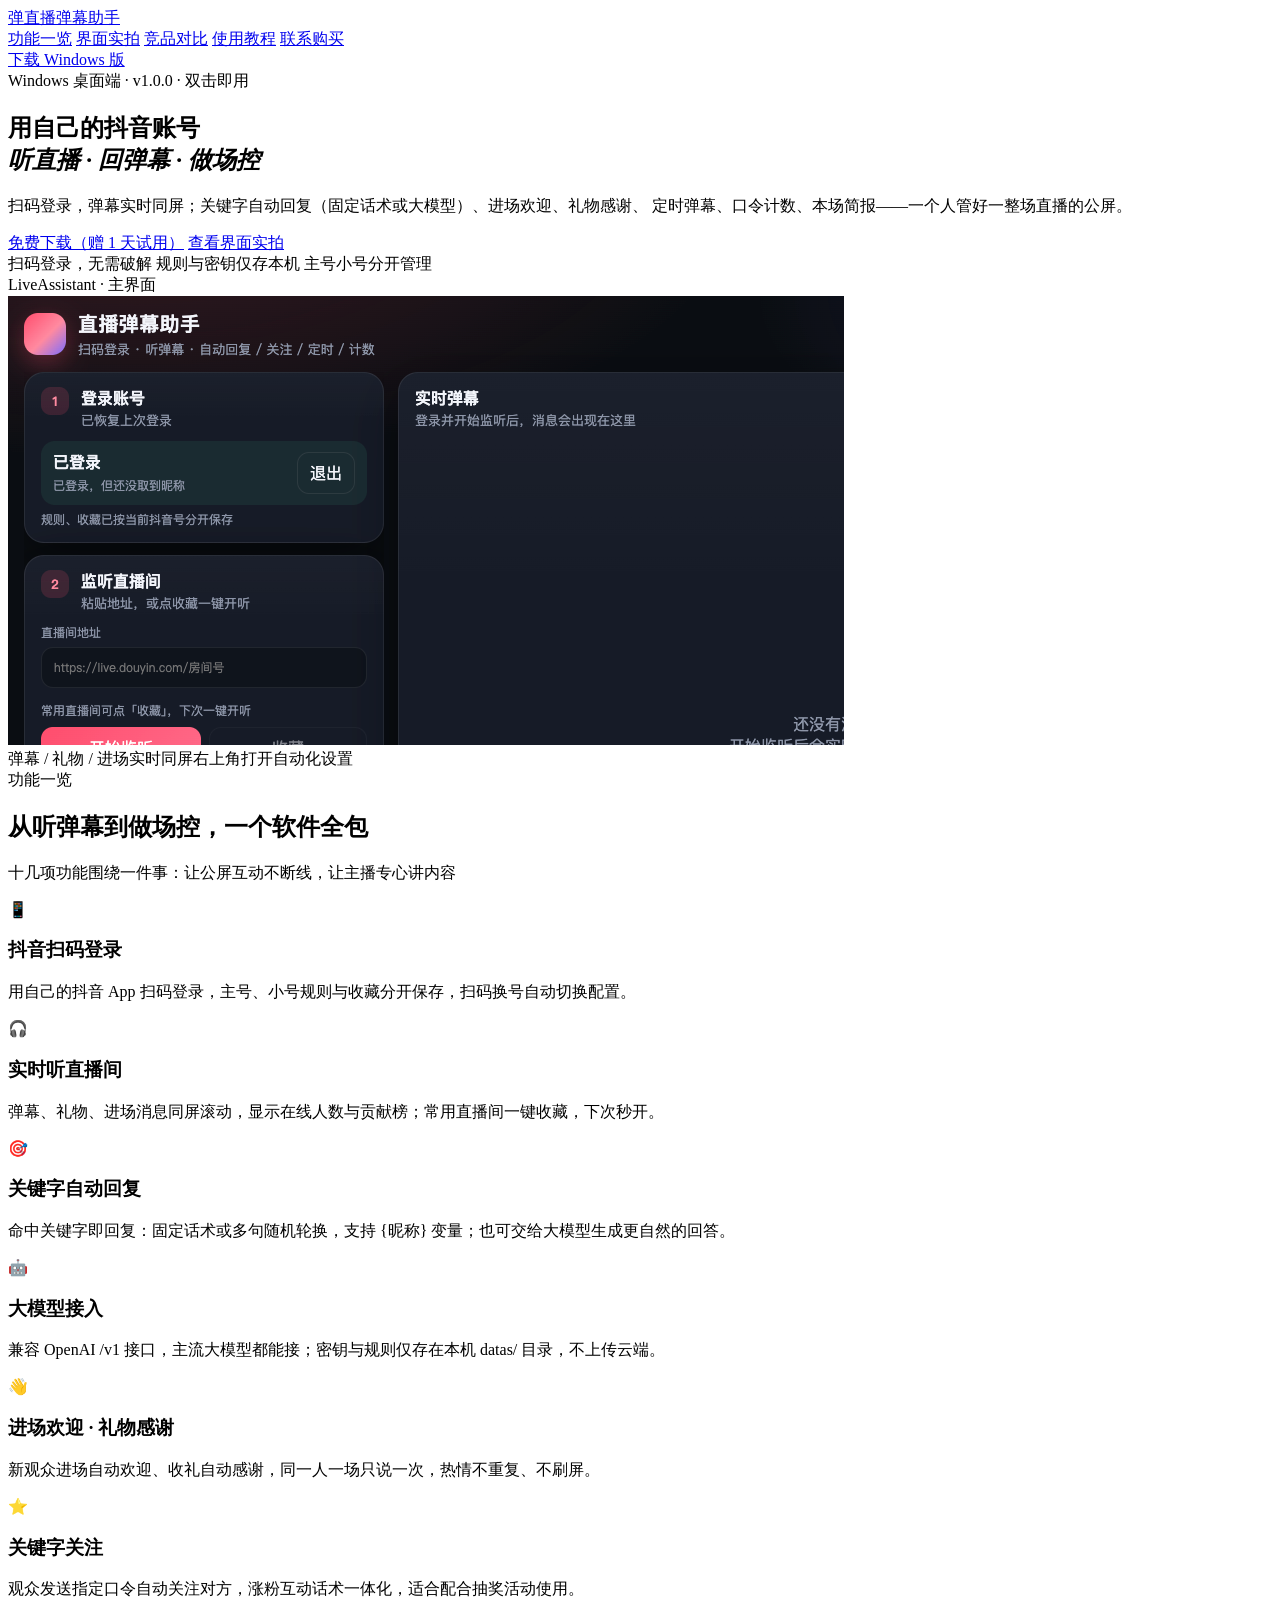
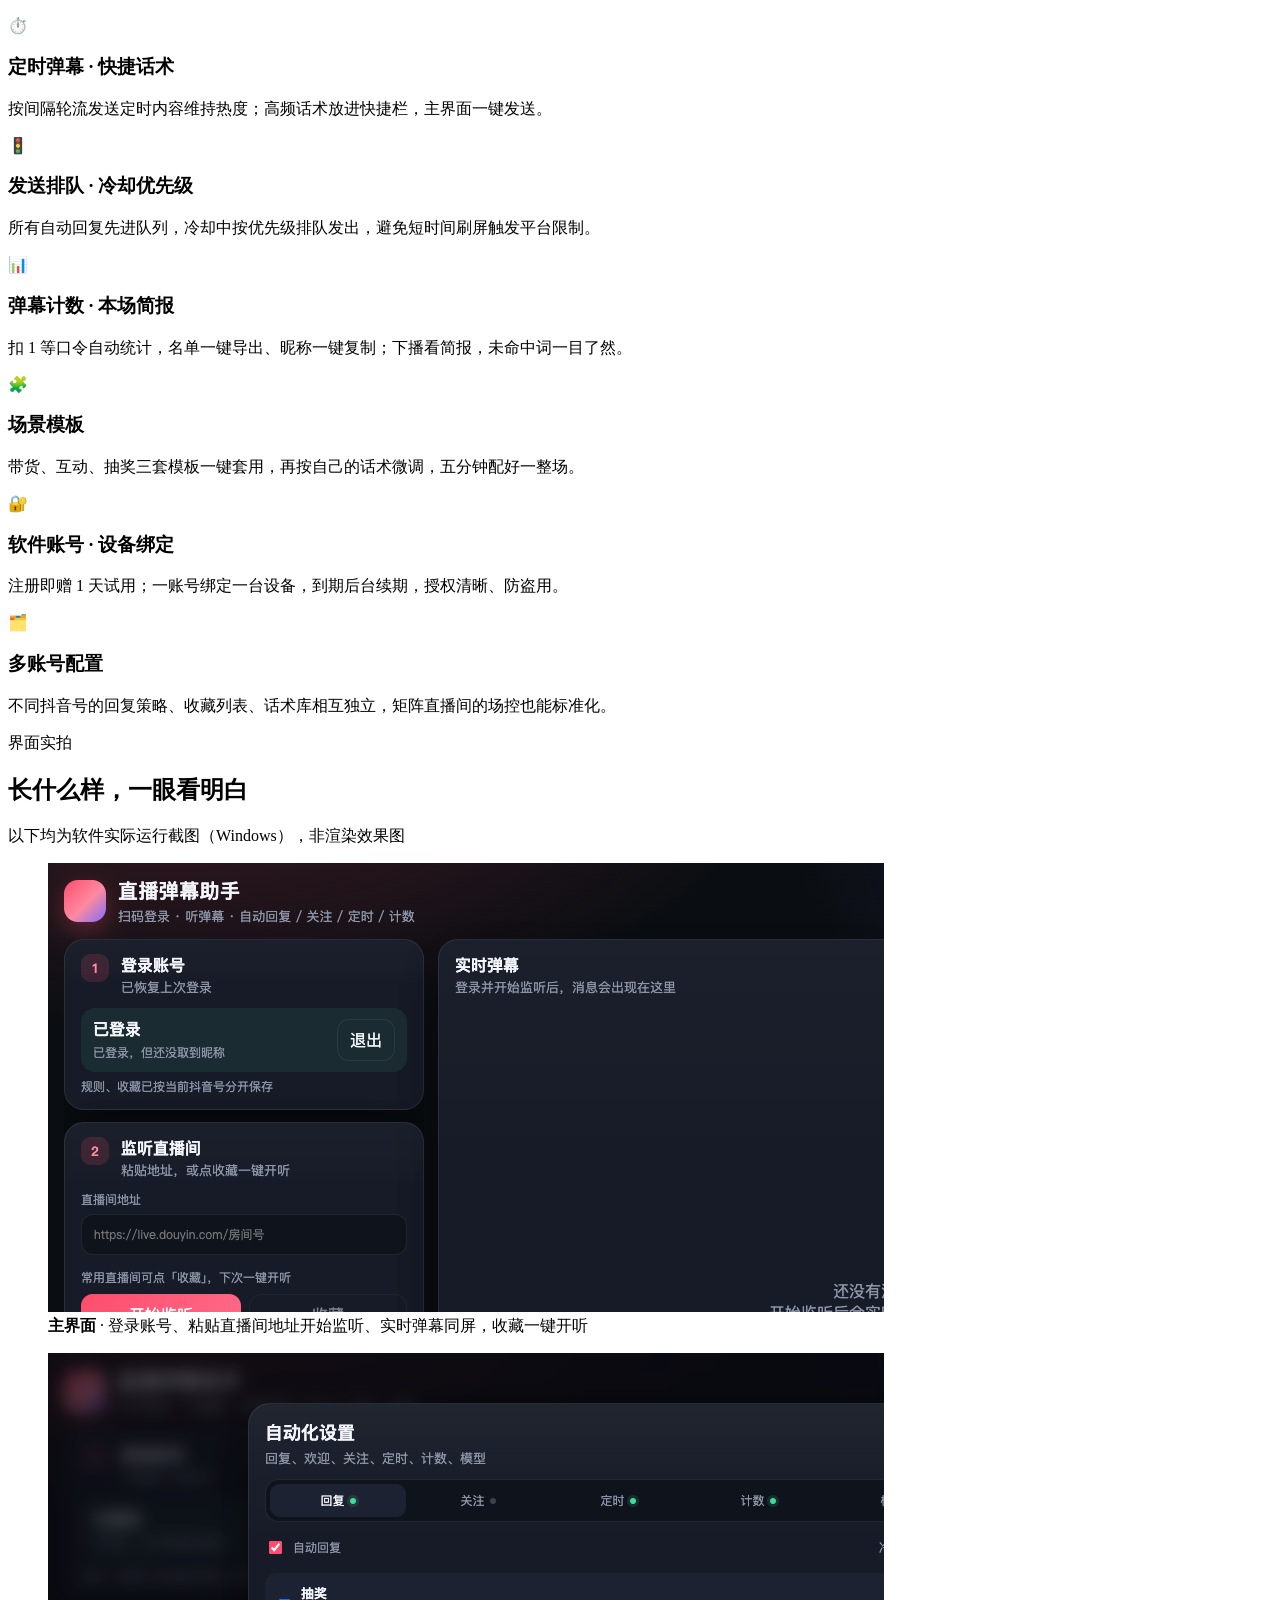
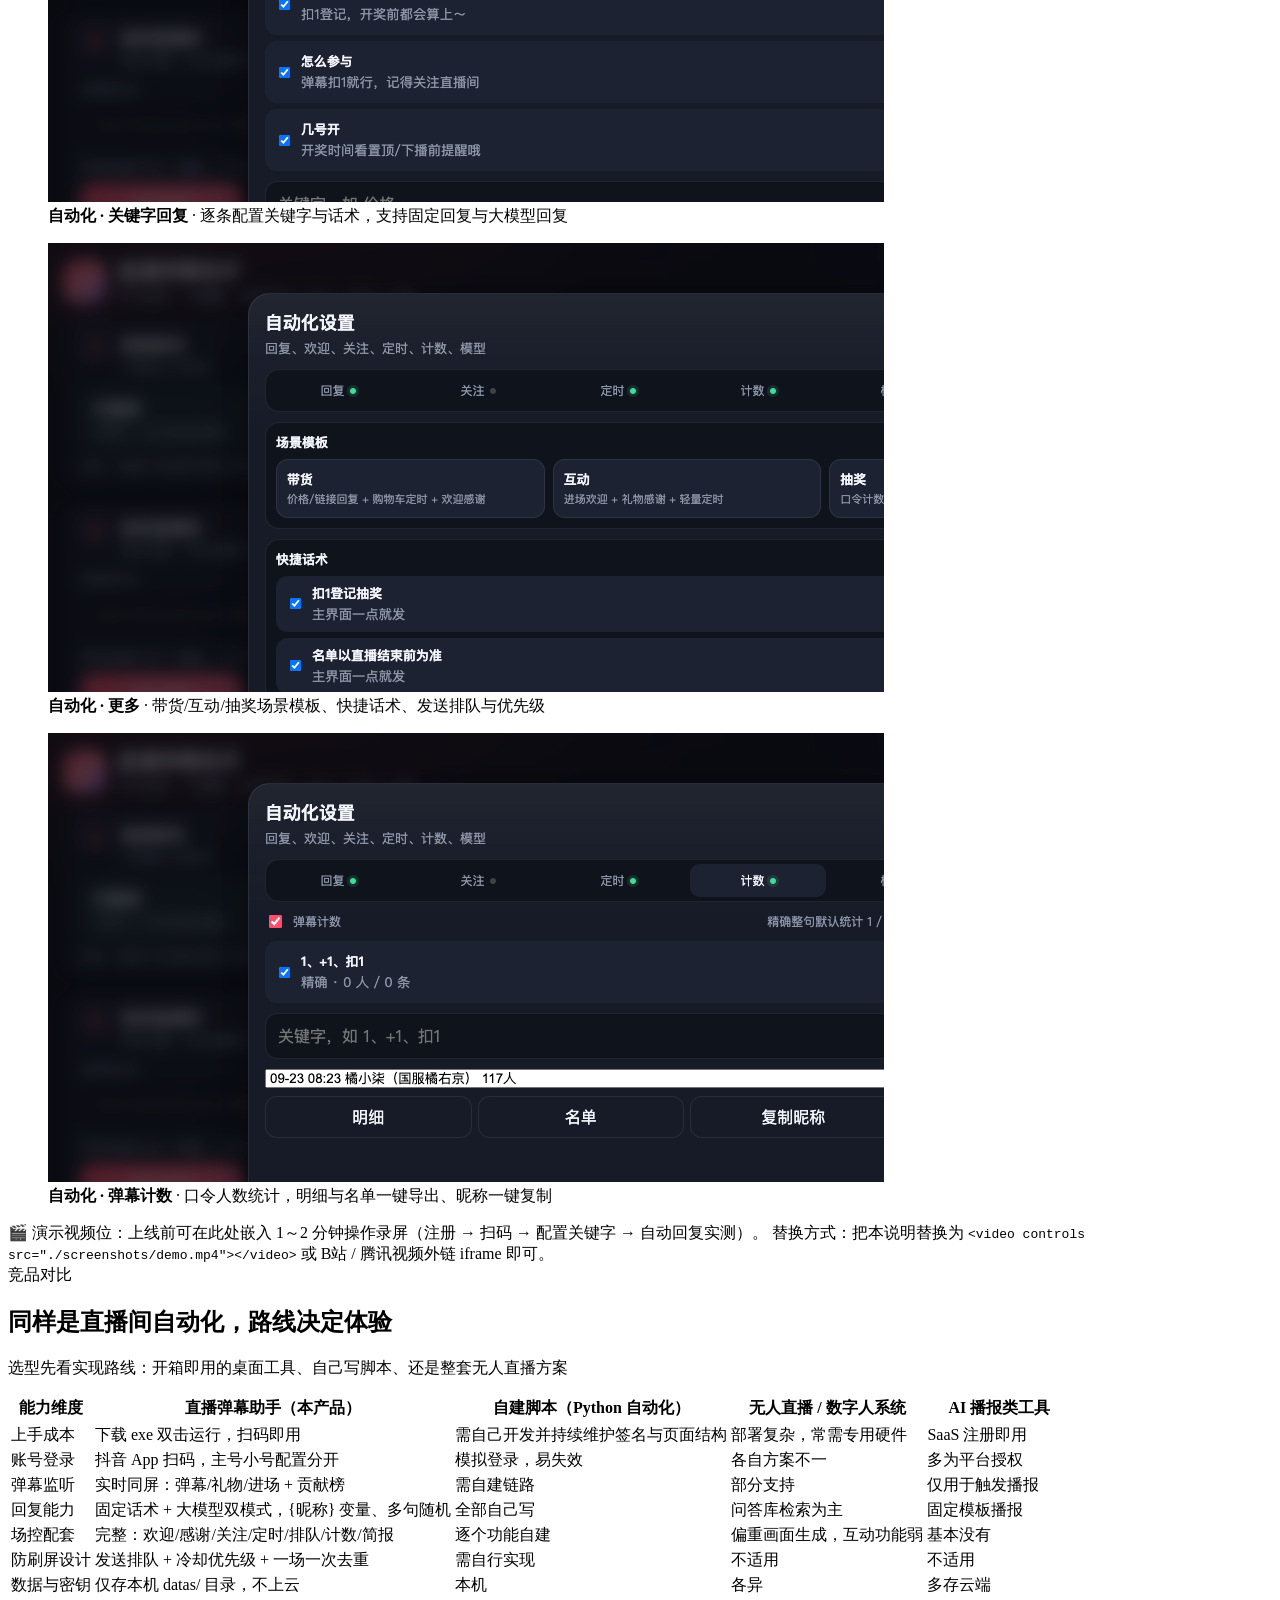
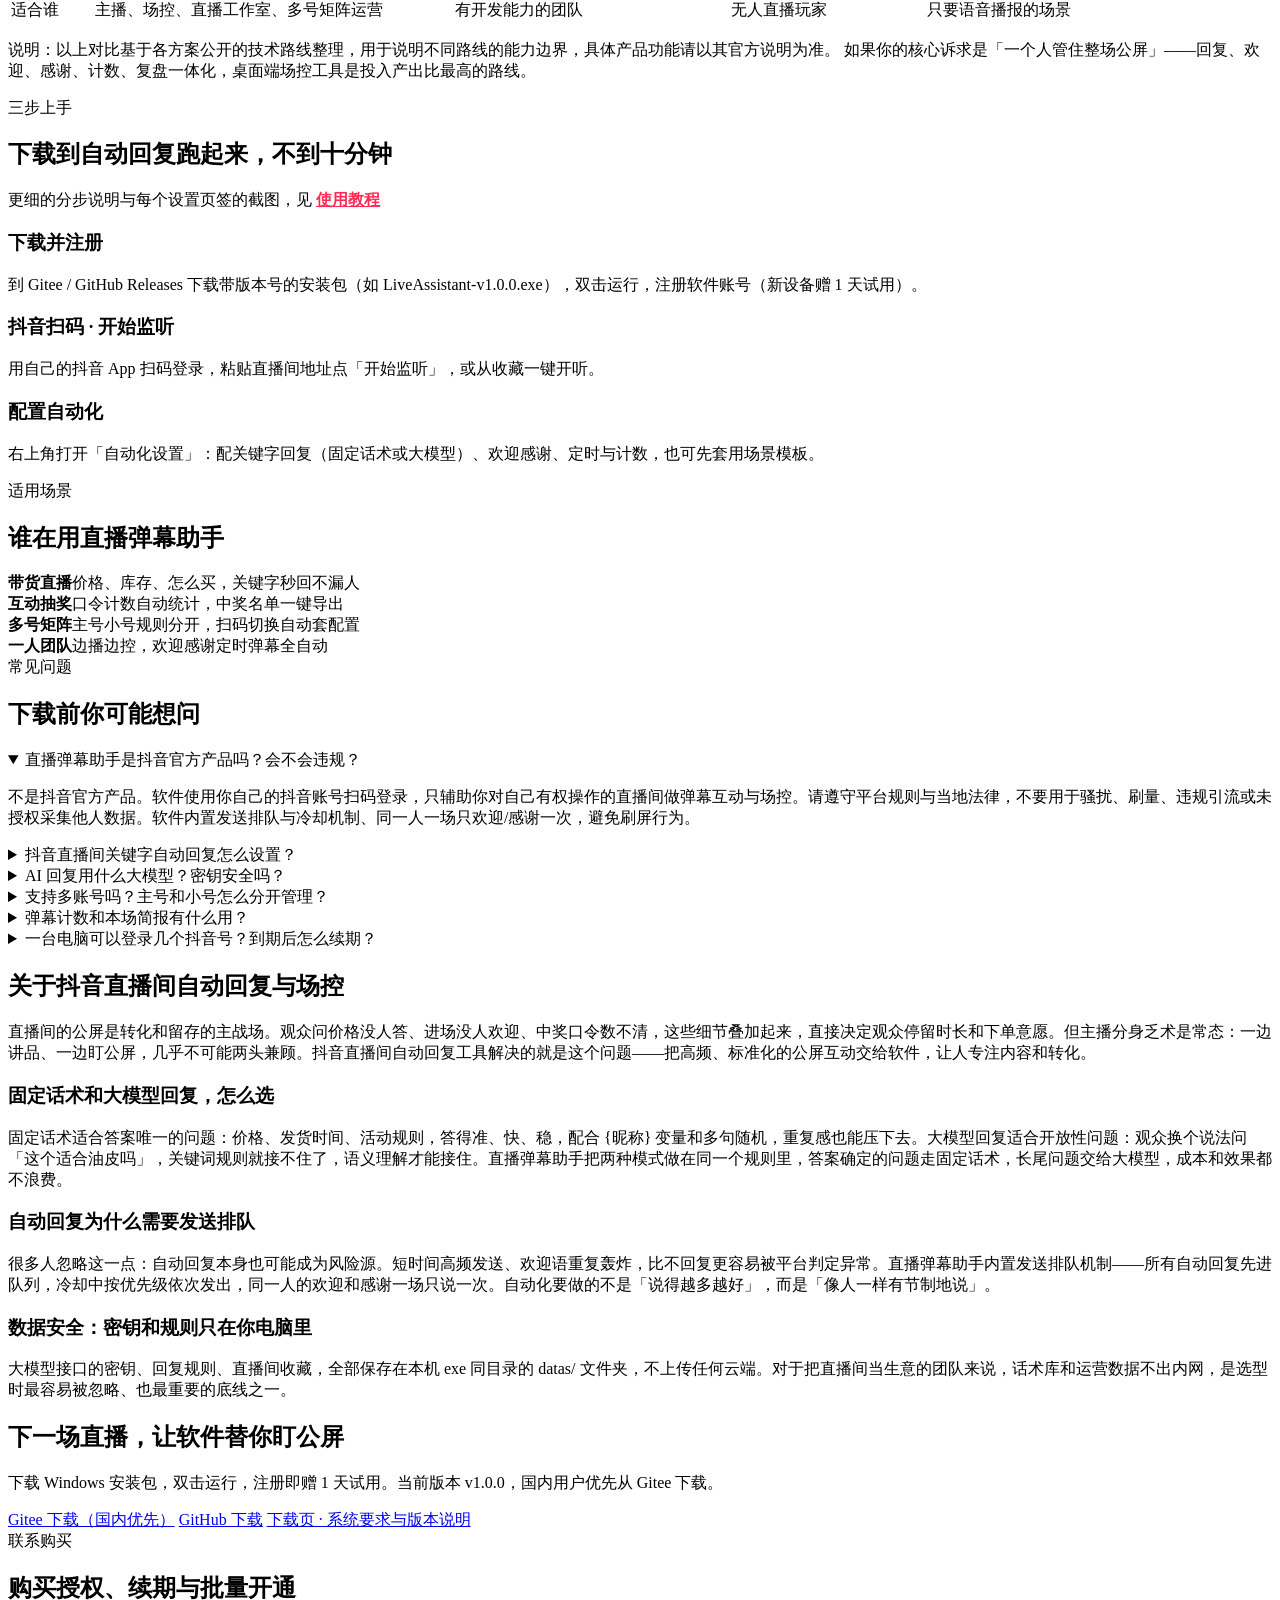
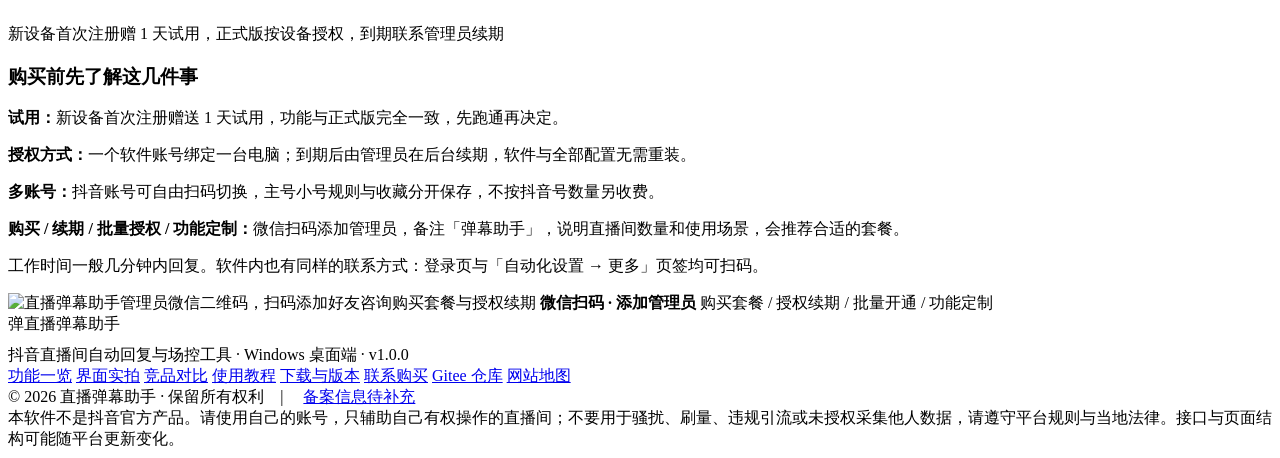
==== docs/index.html @ 5955643b "仅发布安装包说明与截图，不包含源码。" ====
<!DOCTYPE html>
<html lang="zh-CN">
<head>
<meta charset="UTF-8">
<meta name="viewport" content="width=device-width, initial-scale=1.0">

<!-- ============================================================
     ★ 百度 SEO 配置区（主域名已统一为 https://dylive.tgmship.com/）
     · 全站域名必须一致：canonical / og:url / sitemap.xml / robots.txt
     · 更换域名时执行 ./set-domain.sh 你的新域名.com 一键同步
     ============================================================ -->
<title>抖音直播弹幕助手_直播间自动回复与场控工具-Windows版下载</title>
<meta name="description" content="抖音直播弹幕助手（Windows 桌面端）：扫码登录自己的抖音账号，实时监听直播间弹幕，关键字固定话术或大模型自动回复，支持进场欢迎、礼物感谢、定时弹幕、口令计数与本场简报，规则与密钥仅存本机。">
<meta name="keywords" content="抖音直播弹幕助手,直播间自动回复软件,抖音弹幕自动回复工具,直播间关键字回复,直播场控软件,抖音直播助手,进场欢迎,礼物感谢,弹幕计数">
<link rel="canonical" href="https://dylive.tgmship.com/">
<meta name="robots" content="index,follow,max-image-preview:large,max-snippet:-1,max-video-preview:-1">
<meta name="author" content="直播弹幕助手">
<meta name="applicable-device" content="pc,mobile">
<meta name="renderer" content="webkit">
<meta name="format-detection" content="telephone=no">
<meta http-equiv="Cache-Control" content="no-transform">
<meta http-equiv="X-UA-Compatible" content="IE=edge">

<!-- 站点图标（百度搜索结果会展示站点 icon） -->
<link rel="icon" href="/favicon.svg" type="image/svg+xml">
<link rel="apple-touch-icon" href="/screenshots/01-main.png">

<!-- ★ 百度搜索资源平台 → 用户中心 → 站点管理 → HTML 标签验证，把验证码粘到下面 -->
<meta name="baidu-site-verification" content="codeva-替换为你的验证码">

<!-- 社交分享（微信/QQ/微博 抓取缩略图） -->
<meta property="og:type" content="website">
<meta property="og:site_name" content="直播弹幕助手">
<meta property="og:title" content="抖音直播弹幕助手 - 直播间自动回复与场控工具（Windows）">
<meta property="og:description" content="扫码登录自己的抖音账号，弹幕实时同屏；关键字固定话术或大模型自动回复，进场欢迎、礼物感谢、定时弹幕、口令计数一站搞定。">
<meta property="og:url" content="https://dylive.tgmship.com/">
<meta property="og:image" content="https://dylive.tgmship.com/screenshots/01-main.png">
<meta property="og:locale" content="zh_CN">
<meta name="twitter:card" content="summary_large_image">
<meta name="twitter:title" content="抖音直播弹幕助手 - 直播间自动回复与场控工具（Windows）">
<meta name="twitter:description" content="扫码登录自己的抖音账号，弹幕实时同屏；关键字固定话术或大模型自动回复，进场欢迎、礼物感谢、定时弹幕、口令计数一站搞定。">
<meta name="twitter:image" content="https://dylive.tgmship.com/screenshots/01-main.png">

<script type="application/ld+json">
{
  "@context": "https://schema.org",
  "@type": "SoftwareApplication",
  "name": "直播弹幕助手",
  "alternateName": "LiveAssistant",
  "applicationCategory": "BusinessApplication",
  "operatingSystem": "Windows",
  "softwareVersion": "1.0.0",
  "description": "Windows 桌面端抖音直播间场控工具：扫码登录自己的抖音账号，实时监听弹幕，关键字固定话术或大模型自动回复，支持进场欢迎、礼物感谢、定时弹幕、口令计数与本场简报。",
  "url": "https://dylive.tgmship.com/",
  "downloadUrl": "https://gitee.com/jiangbo/dy_live_tool/releases",
  "offers": {
    "@type": "Offer",
    "price": "0",
    "priceCurrency": "CNY",
    "description": "新设备首次注册赠 1 天试用，正式版按设备授权"
  },
  "featureList": [
    "抖音扫码登录",
    "多账号配置（主号/小号规则分开）",
    "实时弹幕监听（弹幕/礼物/进场同屏）",
    "直播间收藏一键开听",
    "关键字自动回复（固定话术/大模型）",
    "进场欢迎与礼物感谢",
    "关键字自动关注",
    "定时弹幕与快捷话术",
    "发送排队与冷却优先级",
    "弹幕口令计数与名单导出",
    "本场简报",
    "带货/互动/抽奖场景模板",
    "兼容 OpenAI /v1 接口，密钥仅存本机"
  ]
}
</script>
<script type="application/ld+json">
{
  "@context": "https://schema.org",
  "@type": "FAQPage",
  "mainEntity": [
    {
      "@type": "Question",
      "name": "直播弹幕助手是抖音官方产品吗？会不会违规？",
      "acceptedAnswer": {
        "@type": "Answer",
        "text": "不是抖音官方产品。软件使用你自己的抖音账号扫码登录，只辅助你对自己有权操作的直播间做弹幕互动与场控。请遵守平台规则与当地法律，不要用于骚扰、刷量、违规引流或未授权采集他人数据。软件内置发送排队与冷却机制、同一人一场只欢迎/感谢一次，避免刷屏行为。"
      }
    },
    {
      "@type": "Question",
      "name": "抖音直播间关键字自动回复怎么设置？",
      "acceptedAnswer": {
        "@type": "Answer",
        "text": "打开软件右上角的自动化设置，在回复页签中勾选自动回复，添加关键字与对应话术即可。每条规则支持固定话术或大模型生成，支持 {昵称} 变量与多句随机轮换；也可以直接套用带货、互动、抽奖三类场景模板快速开始。"
      }
    },
    {
      "@type": "Question",
      "name": "AI 回复用什么大模型？密钥安全吗？",
      "acceptedAnswer": {
        "@type": "Answer",
        "text": "软件兼容 OpenAI /v1 接口，填入接口地址与密钥即可接入主流大模型。密钥与全部规则配置仅保存在本机 exe 同目录的 datas/ 文件夹中，不上传云端。"
      }
    },
    {
      "@type": "Question",
      "name": "支持多账号吗？主号和小号怎么分开管理？",
      "acceptedAnswer": {
        "@type": "Answer",
        "text": "支持。主号与小号的回复规则、直播间收藏相互独立保存，扫码切换抖音账号后自动加载对应配置，适合一个团队同时运营多个直播间的场景。"
      }
    },
    {
      "@type": "Question",
      "name": "弹幕计数和本场简报有什么用？",
      "acceptedAnswer": {
        "@type": "Answer",
        "text": "弹幕计数自动统计扣 1 等口令人数，可导出明细名单、复制昵称，抽奖与活动核销直接用；本场简报汇总本场数据并提示未命中关键词，方便下播后复盘和补充回复规则。"
      }
    },
    {
      "@type": "Question",
      "name": "一台电脑可以登录几个抖音号？到期后怎么续期？",
      "acceptedAnswer": {
        "@type": "Answer",
        "text": "软件账号与设备一一绑定，一个软件账号绑定一台电脑，新设备首次注册赠送 1 天试用；到期后联系管理员在后台续期即可，抖音账号扫码切换不受限制。"
      }
    }
  ]
}
</script>
<script type="application/ld+json">
{
  "@context": "https://schema.org",
  "@type": "Organization",
  "name": "直播弹幕助手",
  "url": "https://dylive.tgmship.com/",
  "sameAs": [
    "https://gitee.com/jiangbo/dy_live_tool",
    "https://github.com/myhgjb666/dy_live_tool"
  ]
}
</script>
<script type="application/ld+json">
{
  "@context": "https://schema.org",
  "@type": "WebSite",
  "name": "直播弹幕助手",
  "alternateName": "抖音直播弹幕助手",
  "url": "https://dylive.tgmship.com/",
  "inLanguage": "zh-CN",
  "description": "抖音直播间自动回复与场控工具官方网站，提供 Windows 客户端下载、使用教程与常见问题解答。",
  "publisher": { "@type": "Organization", "name": "直播弹幕助手" }
}
</script>
<script type="application/ld+json">
{
  "@context": "https://schema.org",
  "@type": "HowTo",
  "name": "抖音直播间关键字自动回复怎么设置",
  "description": "三步在直播弹幕助手（Windows）中开启抖音直播间关键字自动回复与场控功能。",
  "totalTime": "PT10M",
  "tool": [{ "@type": "HowToTool", "name": "直播弹幕助手 Windows 客户端" }],
  "step": [
    {
      "@type": "HowToStep",
      "position": 1,
      "name": "下载并注册",
      "text": "下载 LiveAssistant 安装包，双击运行并注册软件账号，新设备首次注册赠送 1 天试用。"
    },
    {
      "@type": "HowToStep",
      "position": 2,
      "name": "抖音扫码并开始监听",
      "text": "用抖音 App 扫码登录自己的账号，粘贴直播间地址点击开始监听，或从收藏列表一键开听。"
    },
    {
      "@type": "HowToStep",
      "position": 3,
      "name": "配置自动化规则",
      "text": "打开自动化设置，配置关键字回复（固定话术或大模型）、进场欢迎、礼物感谢、定时弹幕与口令计数，也可直接套用场景模板。"
    }
  ]
}
</script>
<script type="application/ld+json">
{
  "@context": "https://schema.org",
  "@type": "BreadcrumbList",
  "itemListElement": [
    { "@type": "ListItem", "position": 1, "name": "首页", "item": "https://dylive.tgmship.com/" },
    { "@type": "ListItem", "position": 2, "name": "使用教程", "item": "https://dylive.tgmship.com/guide" },
    { "@type": "ListItem", "position": 3, "name": "下载与版本", "item": "https://dylive.tgmship.com/download" }
  ]
}
</script>

<link rel="stylesheet" href="/assets/style.v2.css">
</head>
<body>

<header>
  <div class="wrap nav">
    <a class="logo" href="/" title="直播弹幕助手 - 抖音直播间自动回复与场控工具">
      <span class="logo-mark" aria-hidden="true">弹</span>直播弹幕助手
    </a>
    <nav class="nav-links" aria-label="主导航">
      <a href="#features">功能一览</a>
      <a href="#shots">界面实拍</a>
      <a href="#compare">竞品对比</a>
      <a href="/guide">使用教程</a>
      <a href="#contact">联系购买</a>
    </nav>
    <a class="btn btn-primary btn-sm" href="/download">下载 Windows 版</a>
  </div>
</header>

<main>

  <!-- ============ Hero ============ -->
  <section class="hero">
    <div class="wrap hero-grid">
      <div>
        <span class="eyebrow">Windows 桌面端 · v1.0.0 · 双击即用</span>
        <h1>用自己的抖音账号<br><em>听直播 · 回弹幕 · 做场控</em></h1>
        <p class="hero-sub">
          扫码登录，弹幕实时同屏；关键字自动回复（固定话术或大模型）、进场欢迎、礼物感谢、
          定时弹幕、口令计数、本场简报——一个人管好一整场直播的公屏。
        </p>
        <div class="hero-actions">
          <a class="btn btn-primary" href="#download">免费下载（赠 1 天试用）</a>
          <a class="btn btn-ghost" href="#shots">查看界面实拍</a>
        </div>
        <div class="hero-points">
          <span><i class="dot"></i>扫码登录，无需破解</span>
          <span><i class="dot"></i>规则与密钥仅存本机</span>
          <span><i class="dot"></i>主号小号分开管理</span>
        </div>
      </div>

      <div class="mock" aria-label="直播弹幕助手主界面截图">
        <div class="mock-bar"><i></i><i></i><i></i><span>LiveAssistant · 主界面</span></div>
        <img src="./screenshots/01-main.png" alt="直播弹幕助手主界面：账号登录、直播间监听、收藏与实时弹幕同屏显示" width="836" height="449" fetchpriority="high">
        <div class="mock-foot"><span>弹幕 / 礼物 / 进场实时同屏</span><span>右上角打开自动化设置</span></div>
      </div>
    </div>
  </section>

  <!-- ============ 功能一览 ============ -->
  <section id="features">
    <div class="wrap">
      <div class="sec-head">
        <span class="eyebrow">功能一览</span>
        <h2>从听弹幕到做场控，一个软件全包</h2>
        <p>十几项功能围绕一件事：让公屏互动不断线，让主播专心讲内容</p>
      </div>
      <div class="grid-3">
        <article class="card">
          <div class="ico" aria-hidden="true">📱</div>
          <h3>抖音扫码登录</h3>
          <p>用自己的抖音 App 扫码登录，主号、小号规则与收藏分开保存，扫码换号自动切换配置。</p>
        </article>
        <article class="card">
          <div class="ico" aria-hidden="true">🎧</div>
          <h3>实时听直播间</h3>
          <p>弹幕、礼物、进场消息同屏滚动，显示在线人数与贡献榜；常用直播间一键收藏，下次秒开。</p>
        </article>
        <article class="card">
          <div class="ico" aria-hidden="true">🎯</div>
          <h3>关键字自动回复</h3>
          <p>命中关键字即回复：固定话术或多句随机轮换，支持 {昵称} 变量；也可交给大模型生成更自然的回答。</p>
        </article>
        <article class="card">
          <div class="ico" aria-hidden="true">🤖</div>
          <h3>大模型接入</h3>
          <p>兼容 OpenAI /v1 接口，主流大模型都能接；密钥与规则仅存在本机 datas/ 目录，不上传云端。</p>
        </article>
        <article class="card">
          <div class="ico" aria-hidden="true">👋</div>
          <h3>进场欢迎 · 礼物感谢</h3>
          <p>新观众进场自动欢迎、收礼自动感谢，同一人一场只说一次，热情不重复、不刷屏。</p>
        </article>
        <article class="card">
          <div class="ico" aria-hidden="true">⭐</div>
          <h3>关键字关注</h3>
          <p>观众发送指定口令自动关注对方，涨粉互动话术一体化，适合配合抽奖活动使用。</p>
        </article>
        <article class="card">
          <div class="ico" aria-hidden="true">⏱️</div>
          <h3>定时弹幕 · 快捷话术</h3>
          <p>按间隔轮流发送定时内容维持热度；高频话术放进快捷栏，主界面一键发送。</p>
        </article>
        <article class="card">
          <div class="ico" aria-hidden="true">🚦</div>
          <h3>发送排队 · 冷却优先级</h3>
          <p>所有自动回复先进队列，冷却中按优先级排队发出，避免短时间刷屏触发平台限制。</p>
        </article>
        <article class="card">
          <div class="ico" aria-hidden="true">📊</div>
          <h3>弹幕计数 · 本场简报</h3>
          <p>扣 1 等口令自动统计，名单一键导出、昵称一键复制；下播看简报，未命中词一目了然。</p>
        </article>
        <article class="card">
          <div class="ico" aria-hidden="true">🧩</div>
          <h3>场景模板</h3>
          <p>带货、互动、抽奖三套模板一键套用，再按自己的话术微调，五分钟配好一整场。</p>
        </article>
        <article class="card">
          <div class="ico" aria-hidden="true">🔐</div>
          <h3>软件账号 · 设备绑定</h3>
          <p>注册即赠 1 天试用；一账号绑定一台设备，到期后台续期，授权清晰、防盗用。</p>
        </article>
        <article class="card">
          <div class="ico" aria-hidden="true">🗂️</div>
          <h3>多账号配置</h3>
          <p>不同抖音号的回复策略、收藏列表、话术库相互独立，矩阵直播间的场控也能标准化。</p>
        </article>
      </div>
    </div>
  </section>

  <!-- ============ 界面实拍 ============ -->
  <section id="shots" class="shots-wrap">
    <div class="wrap">
      <div class="sec-head">
        <span class="eyebrow">界面实拍</span>
        <h2>长什么样，一眼看明白</h2>
        <p>以下均为软件实际运行截图（Windows），非渲染效果图</p>
      </div>

      <div class="shots">
        <figure class="shot">
          <img src="./screenshots/01-main.png" alt="直播弹幕助手主界面：账号登录、直播间监听、收藏与实时弹幕同屏" width="836" height="449" loading="lazy">
          <figcaption><b>主界面</b> · 登录账号、粘贴直播间地址开始监听、实时弹幕同屏，收藏一键开听</figcaption>
        </figure>
        <figure class="shot">
          <img src="./screenshots/02-auto-reply.png" alt="自动化设置之关键字回复：自动回复开关、关键字与话术规则列表" width="836" height="449" loading="lazy">
          <figcaption><b>自动化 · 关键字回复</b> · 逐条配置关键字与话术，支持固定回复与大模型回复</figcaption>
        </figure>
        <figure class="shot">
          <img src="./screenshots/03-more.png" alt="自动化设置之场景模板与快捷话术：带货互动抽奖模板、发送排队与优先级" width="836" height="449" loading="lazy">
          <figcaption><b>自动化 · 更多</b> · 带货/互动/抽奖场景模板、快捷话术、发送排队与优先级</figcaption>
        </figure>
        <figure class="shot">
          <img src="./screenshots/04-count.png" alt="自动化设置之弹幕计数：口令人数统计、导出名单与复制昵称" width="836" height="449" loading="lazy">
          <figcaption><b>自动化 · 弹幕计数</b> · 口令人数统计，明细与名单一键导出、昵称一键复制</figcaption>
        </figure>
      </div>

      <div class="video-note">
        🎬 演示视频位：上线前可在此处嵌入 1～2 分钟操作录屏（注册 → 扫码 → 配置关键字 → 自动回复实测）。
        替换方式：把本说明替换为 <code>&lt;video controls src="./screenshots/demo.mp4"&gt;&lt;/video&gt;</code> 或 B站 / 腾讯视频外链 iframe 即可。
      </div>
    </div>
  </section>

  <!-- ============ 竞品对比 ============ -->
  <section id="compare">
    <div class="wrap">
      <div class="sec-head">
        <span class="eyebrow">竞品对比</span>
        <h2>同样是直播间自动化，路线决定体验</h2>
        <p>选型先看实现路线：开箱即用的桌面工具、自己写脚本、还是整套无人直播方案</p>
      </div>

      <div class="table-scroll">
        <table>
          <caption style="position:absolute;left:-9999px">抖音直播间自动回复工具竞品能力对比表</caption>
          <thead>
            <tr>
              <th scope="col">能力维度</th>
              <th scope="col" class="ours">直播弹幕助手（本产品）</th>
              <th scope="col">自建脚本（Python 自动化）</th>
              <th scope="col">无人直播 / 数字人系统</th>
              <th scope="col">AI 播报类工具</th>
            </tr>
          </thead>
          <tbody>
            <tr>
              <td>上手成本</td>
              <td class="ours">下载 exe 双击运行，扫码即用</td>
              <td>需自己开发并持续维护签名与页面结构</td>
              <td>部署复杂，常需专用硬件</td>
              <td>SaaS 注册即用</td>
            </tr>
            <tr>
              <td>账号登录</td>
              <td class="ours">抖音 App 扫码，主号小号配置分开</td>
              <td>模拟登录，易失效</td>
              <td>各自方案不一</td>
              <td>多为平台授权</td>
            </tr>
            <tr>
              <td>弹幕监听</td>
              <td class="ours"><span class="yes">实时同屏</span>：弹幕/礼物/进场 + 贡献榜</td>
              <td>需自建链路</td>
              <td>部分支持</td>
              <td>仅用于触发播报</td>
            </tr>
            <tr>
              <td>回复能力</td>
              <td class="ours"><span class="yes">固定话术 + 大模型</span>双模式，{昵称} 变量、多句随机</td>
              <td>全部自己写</td>
              <td>问答库检索为主</td>
              <td>固定模板播报</td>
            </tr>
            <tr>
              <td>场控配套</td>
              <td class="ours"><span class="yes">完整</span>：欢迎/感谢/关注/定时/排队/计数/简报</td>
              <td>逐个功能自建</td>
              <td>偏重画面生成，互动功能弱</td>
              <td>基本没有</td>
            </tr>
            <tr>
              <td>防刷屏设计</td>
              <td class="ours">发送排队 + 冷却优先级 + 一场一次去重</td>
              <td>需自行实现</td>
              <td>不适用</td>
              <td>不适用</td>
            </tr>
            <tr>
              <td>数据与密钥</td>
              <td class="ours">仅存本机 datas/ 目录，不上云</td>
              <td>本机</td>
              <td>各异</td>
              <td>多存云端</td>
            </tr>
            <tr>
              <td>适合谁</td>
              <td class="ours">主播、场控、直播工作室、多号矩阵运营</td>
              <td>有开发能力的团队</td>
              <td>无人直播玩家</td>
              <td>只要语音播报的场景</td>
            </tr>
          </tbody>
        </table>
      </div>
      <p class="table-note">
        说明：以上对比基于各方案公开的技术路线整理，用于说明不同路线的能力边界，具体产品功能请以其官方说明为准。
        如果你的核心诉求是「一个人管住整场公屏」——回复、欢迎、感谢、计数、复盘一体化，桌面端场控工具是投入产出比最高的路线。
      </p>
    </div>
  </section>

  <!-- ============ 上手步骤 ============ -->
  <section id="start" class="steps-wrap">
    <div class="wrap">
      <div class="sec-head">
        <span class="eyebrow">三步上手</span>
        <h2>下载到自动回复跑起来，不到十分钟</h2>
        <p>更细的分步说明与每个设置页签的截图，见 <a href="/guide" style="color:#fe2c55;font-weight:600">使用教程</a></p>
      </div>
      <div class="steps">
        <div class="step">
          <h3>下载并注册</h3>
          <p>到 Gitee / GitHub Releases 下载带版本号的安装包（如 LiveAssistant-v1.0.0.exe），双击运行，注册软件账号（新设备赠 1 天试用）。</p>
        </div>
        <div class="step">
          <h3>抖音扫码 · 开始监听</h3>
          <p>用自己的抖音 App 扫码登录，粘贴直播间地址点「开始监听」，或从收藏一键开听。</p>
        </div>
        <div class="step">
          <h3>配置自动化</h3>
          <p>右上角打开「自动化设置」：配关键字回复（固定话术或大模型）、欢迎感谢、定时与计数，也可先套用场景模板。</p>
        </div>
      </div>
    </div>
  </section>

  <!-- ============ 适用场景 ============ -->
  <section id="scenarios">
    <div class="wrap">
      <div class="sec-head">
        <span class="eyebrow">适用场景</span>
        <h2>谁在用直播弹幕助手</h2>
      </div>
      <div class="grid-4">
        <div class="pill-card"><strong>带货直播</strong><span>价格、库存、怎么买，关键字秒回不漏人</span></div>
        <div class="pill-card"><strong>互动抽奖</strong><span>口令计数自动统计，中奖名单一键导出</span></div>
        <div class="pill-card"><strong>多号矩阵</strong><span>主号小号规则分开，扫码切换自动套配置</span></div>
        <div class="pill-card"><strong>一人团队</strong><span>边播边控，欢迎感谢定时弹幕全自动</span></div>
      </div>
    </div>
  </section>

  <!-- ============ FAQ ============ -->
  <section id="faq" class="shots-wrap">
    <div class="wrap">
      <div class="sec-head">
        <span class="eyebrow">常见问题</span>
        <h2>下载前你可能想问</h2>
      </div>
      <div class="faq">
        <details open>
          <summary>直播弹幕助手是抖音官方产品吗？会不会违规？</summary>
          <p>不是抖音官方产品。软件使用你自己的抖音账号扫码登录，只辅助你对自己有权操作的直播间做弹幕互动与场控。请遵守平台规则与当地法律，不要用于骚扰、刷量、违规引流或未授权采集他人数据。软件内置发送排队与冷却机制、同一人一场只欢迎/感谢一次，避免刷屏行为。</p>
        </details>
        <details>
          <summary>抖音直播间关键字自动回复怎么设置？</summary>
          <p>打开软件右上角的自动化设置，在回复页签中勾选自动回复，添加关键字与对应话术即可。每条规则支持固定话术或大模型生成，支持 {昵称} 变量与多句随机轮换；也可以直接套用带货、互动、抽奖三类场景模板快速开始。</p>
        </details>
        <details>
          <summary>AI 回复用什么大模型？密钥安全吗？</summary>
          <p>软件兼容 OpenAI /v1 接口，填入接口地址与密钥即可接入主流大模型。密钥与全部规则配置仅保存在本机 exe 同目录的 datas/ 文件夹中，不上传云端。</p>
        </details>
        <details>
          <summary>支持多账号吗？主号和小号怎么分开管理？</summary>
          <p>支持。主号与小号的回复规则、直播间收藏相互独立保存，扫码切换抖音账号后自动加载对应配置，适合一个团队同时运营多个直播间的场景。</p>
        </details>
        <details>
          <summary>弹幕计数和本场简报有什么用？</summary>
          <p>弹幕计数自动统计扣 1 等口令人数，可导出明细名单、复制昵称，抽奖与活动核销直接用；本场简报汇总本场数据并提示未命中关键词，方便下播后复盘和补充回复规则。</p>
        </details>
        <details>
          <summary>一台电脑可以登录几个抖音号？到期后怎么续期？</summary>
          <p>软件账号与设备一一绑定，一个软件账号绑定一台电脑，新设备首次注册赠送 1 天试用；到期后联系管理员在后台续期即可，抖音账号扫码切换不受限制。</p>
        </details>
      </div>
    </div>
  </section>

  <!-- ============ 长文内容（利于百度收录与关键词覆盖） ============ -->
  <section class="article">
    <div class="wrap inner">
      <h2>关于抖音直播间自动回复与场控</h2>
      <p>
        直播间的公屏是转化和留存的主战场。观众问价格没人答、进场没人欢迎、中奖口令数不清，这些细节叠加起来，直接决定观众停留时长和下单意愿。但主播分身乏术是常态：一边讲品、一边盯公屏，几乎不可能两头兼顾。抖音直播间自动回复工具解决的就是这个问题——把高频、标准化的公屏互动交给软件，让人专注内容和转化。
      </p>
      <h3>固定话术和大模型回复，怎么选</h3>
      <p>
        固定话术适合答案唯一的问题：价格、发货时间、活动规则，答得准、快、稳，配合 {昵称} 变量和多句随机，重复感也能压下去。大模型回复适合开放性问题：观众换个说法问「这个适合油皮吗」，关键词规则就接不住了，语义理解才能接住。直播弹幕助手把两种模式做在同一个规则里，答案确定的问题走固定话术，长尾问题交给大模型，成本和效果都不浪费。
      </p>
      <h3>自动回复为什么需要发送排队</h3>
      <p>
        很多人忽略这一点：自动回复本身也可能成为风险源。短时间高频发送、欢迎语重复轰炸，比不回复更容易被平台判定异常。直播弹幕助手内置发送排队机制——所有自动回复先进队列，冷却中按优先级依次发出，同一人的欢迎和感谢一场只说一次。自动化要做的不是「说得越多越好」，而是「像人一样有节制地说」。
      </p>
      <h3>数据安全：密钥和规则只在你电脑里</h3>
      <p>
        大模型接口的密钥、回复规则、直播间收藏，全部保存在本机 exe 同目录的 datas/ 文件夹，不上传任何云端。对于把直播间当生意的团队来说，话术库和运营数据不出内网，是选型时最容易被忽略、也最重要的底线之一。
      </p>
    </div>
  </section>

  <!-- ============ 下载 CTA ============ -->
  <section id="download">
    <div class="wrap">
      <div class="cta">
        <h2>下一场直播，让软件替你盯公屏</h2>
        <p>下载 Windows 安装包，双击运行，注册即赠 1 天试用。当前版本 v1.0.0，国内用户优先从 Gitee 下载。</p>
        <div class="row">
          <a class="btn btn-primary" href="https://gitee.com/jiangbo/dy_live_tool/releases" rel="nofollow noopener" target="_blank">Gitee 下载（国内优先）</a>
          <a class="btn btn-ghost" href="https://github.com/myhgjb666/dy_live_tool/releases" rel="nofollow noopener" target="_blank">GitHub 下载</a>
          <a class="btn btn-ghost" href="/download">下载页 · 系统要求与版本说明</a>
        </div>
      </div>
    </div>
  </section>

  <!-- ============ 联系购买 ============ -->
  <section id="contact" class="shots-wrap">
    <div class="wrap">
      <div class="sec-head">
        <span class="eyebrow">联系购买</span>
        <h2>购买授权、续期与批量开通</h2>
        <p>新设备首次注册赠 1 天试用，正式版按设备授权，到期联系管理员续期</p>
      </div>
      <div class="contact-grid">
        <div class="contact-card">
          <h3>购买前先了解这几件事</h3>
          <p><b>试用：</b>新设备首次注册赠送 1 天试用，功能与正式版完全一致，先跑通再决定。</p>
          <p><b>授权方式：</b>一个软件账号绑定一台电脑；到期后由管理员在后台续期，软件与全部配置无需重装。</p>
          <p><b>多账号：</b>抖音账号可自由扫码切换，主号小号规则与收藏分开保存，不按抖音号数量另收费。</p>
          <p><b>购买 / 续期 / 批量授权 / 功能定制：</b>微信扫码添加管理员，备注「弹幕助手」，说明直播间数量和使用场景，会推荐合适的套餐。</p>
          <p class="table-note">工作时间一般几分钟内回复。软件内也有同样的联系方式：登录页与「自动化设置 → 更多」页签均可扫码。</p>
        </div>
        <div class="contact-qr">
          <img src="/assets/wechat-qr.png" alt="直播弹幕助手管理员微信二维码，扫码添加好友咨询购买套餐与授权续期" width="747" height="816" loading="lazy">
          <b>微信扫码 · 添加管理员</b>
          <span>购买套餐 / 授权续期 / 批量开通 / 功能定制</span>
        </div>
      </div>
    </div>
  </section>

</main>

<footer>
  <div class="wrap">
    <div class="foot-grid">
      <div>
        <div class="logo" style="margin-bottom:10px"><span class="logo-mark" aria-hidden="true">弹</span>直播弹幕助手</div>
        <div>抖音直播间自动回复与场控工具 · Windows 桌面端 · v1.0.0</div>
      </div>
      <nav class="foot-links" aria-label="页脚导航">
        <a href="#features">功能一览</a>
        <a href="#shots">界面实拍</a>
        <a href="#compare">竞品对比</a>
        <a href="/guide">使用教程</a>
        <a href="/download">下载与版本</a>
        <a href="#contact">联系购买</a>
        <a href="https://gitee.com/jiangbo/dy_live_tool" rel="nofollow noopener" target="_blank">Gitee 仓库</a>
        <a href="/sitemap.xml">网站地图</a>
      </nav>
    </div>
    <div class="icp">
      © 2026 直播弹幕助手 · 保留所有权利　|　
      <!-- ★ 备案信息：如已备案请填写真实备案号；未备案可整段删除（境外托管不强制） -->
      <a href="https://beian.miit.gov.cn/" rel="nofollow noopener" target="_blank">备案信息待补充</a>
      <br>
      本软件不是抖音官方产品。请使用自己的账号，只辅助自己有权操作的直播间；不要用于骚扰、刷量、违规引流或未授权采集他人数据，请遵守平台规则与当地法律。接口与页面结构可能随平台更新变化。
    </div>
  </div>
</footer>

<!--
     ============ 百度搜索优化（可选但推荐） ============
     ① 百度自动推送：下面脚本会在页面被访问时自动把当前 URL 提交给百度。
        需先在「百度搜索资源平台」完成站点验证（见 <head> 的 baidu-site-verification），
        未验证时脚本会静默失败，不影响页面。
     ② 百度统计：把 hm.js? 后面的 ID 换成你自己的统计 ID，再把整段注释去掉即可。
     ③ 主动推送：本地执行 python3 baidu_push.py --token 你的token --sitemap sitemap.xml
-->
<script>
(function(){
  var bp = document.createElement('script');
  var curProtocol = window.location.protocol.split(':')[0];
  if (curProtocol === 'https') {
    bp.src = 'https://zz.bdstatic.com/linksubmit/push.js';
  } else {
    bp.src = 'http://push.zhanzhang.baidu.com/push.js';
  }
  var s = document.getElementsByTagName('script')[0];
  s.parentNode.insertBefore(bp, s);
})();
</script>

<!-- 百度统计（拿到统计 ID 后删除本段首尾的注释符号即可启用）
<script>
var _hmt = _hmt || [];
(function() {
  var hm = document.createElement("script");
  hm.src = "https://hm.baidu.com/hm.js?替换为你的统计ID";
  var s = document.getElementsByTagName("script")[0];
  s.parentNode.insertBefore(hm, s);
})();
</script>
-->

</body>
</html>
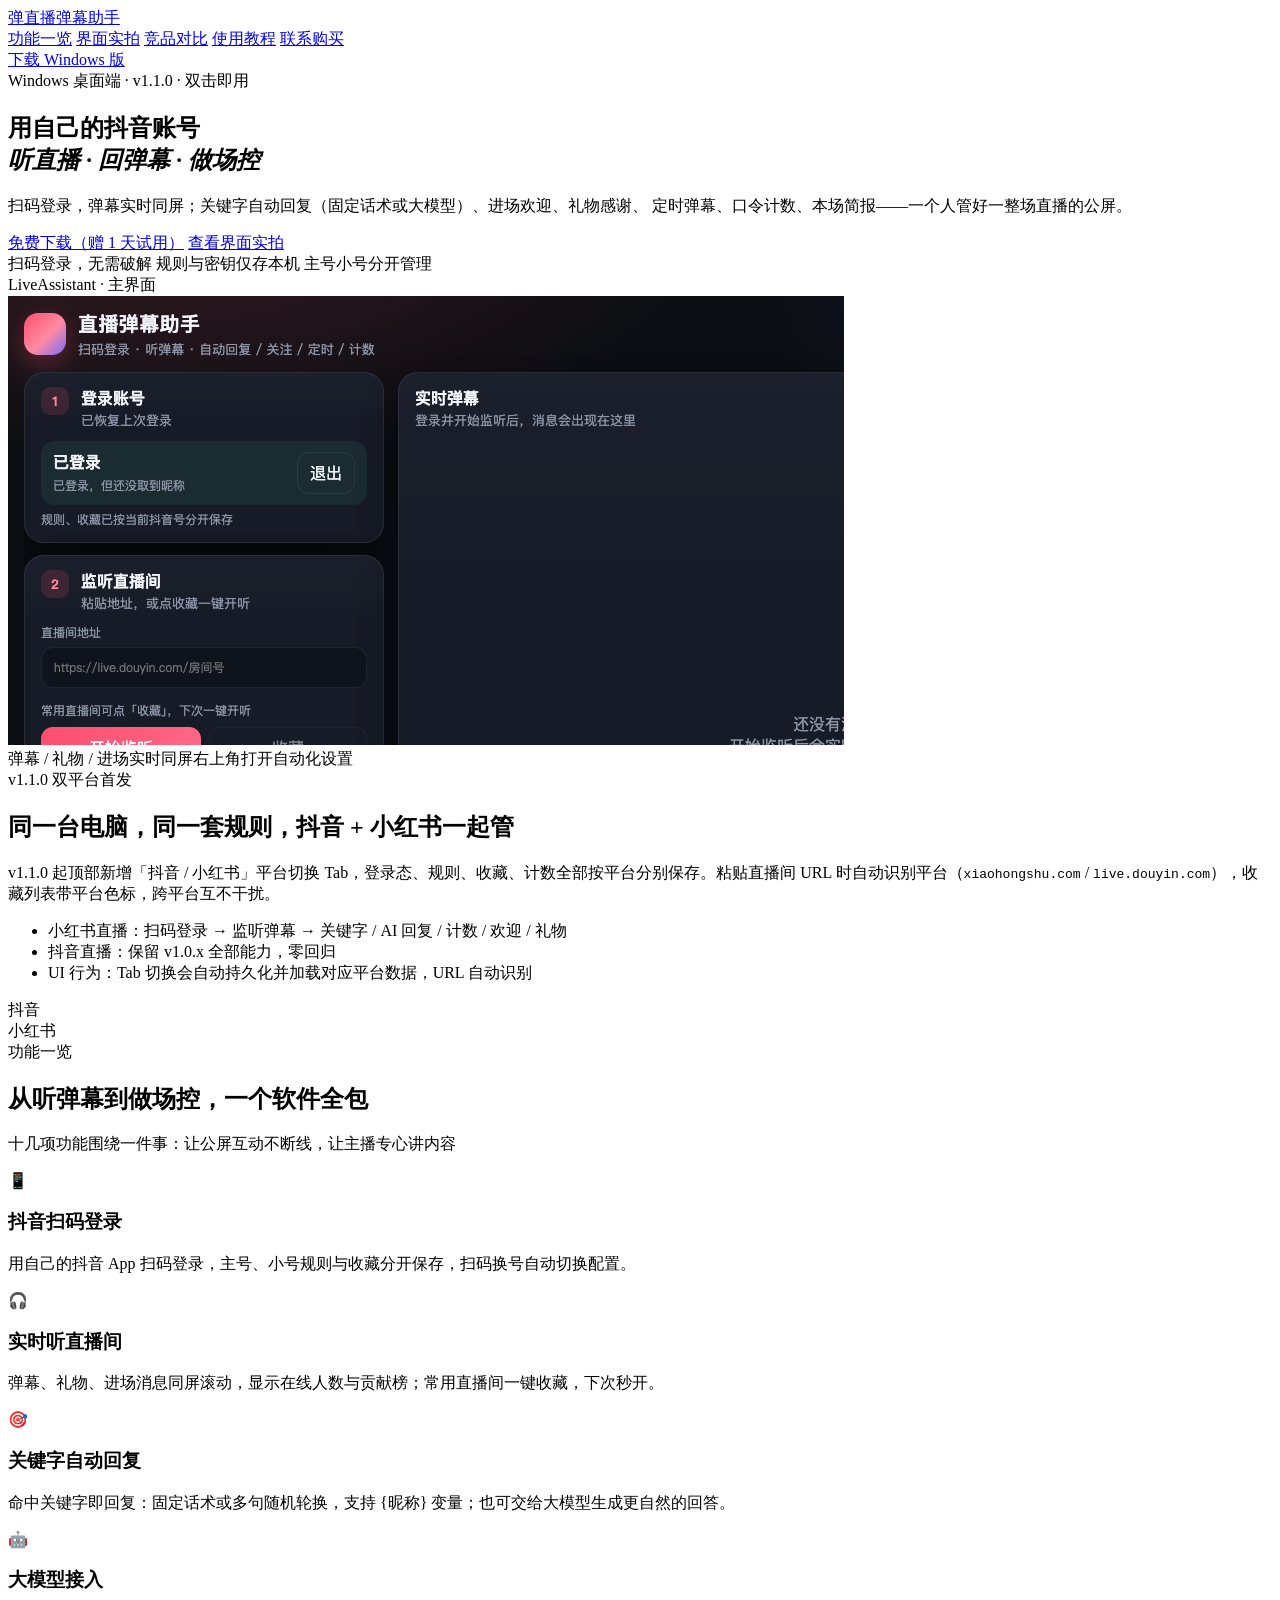
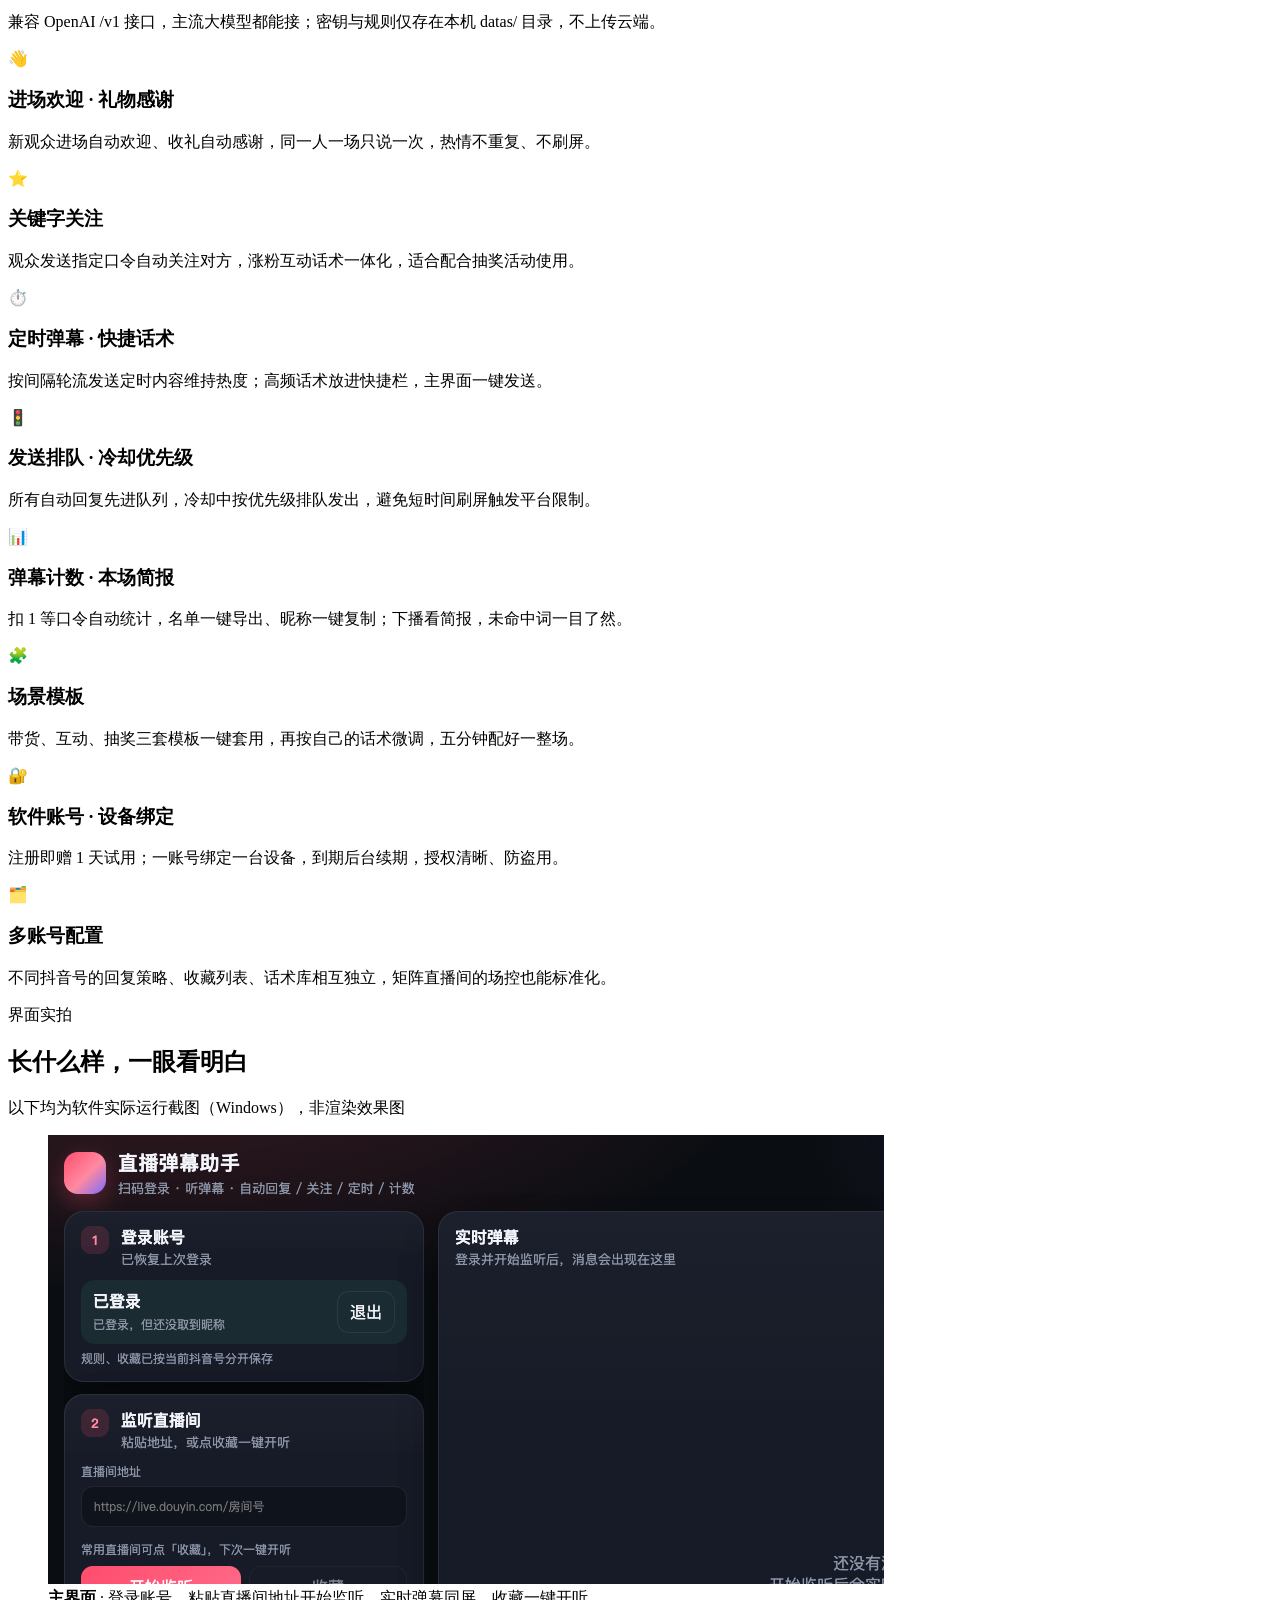
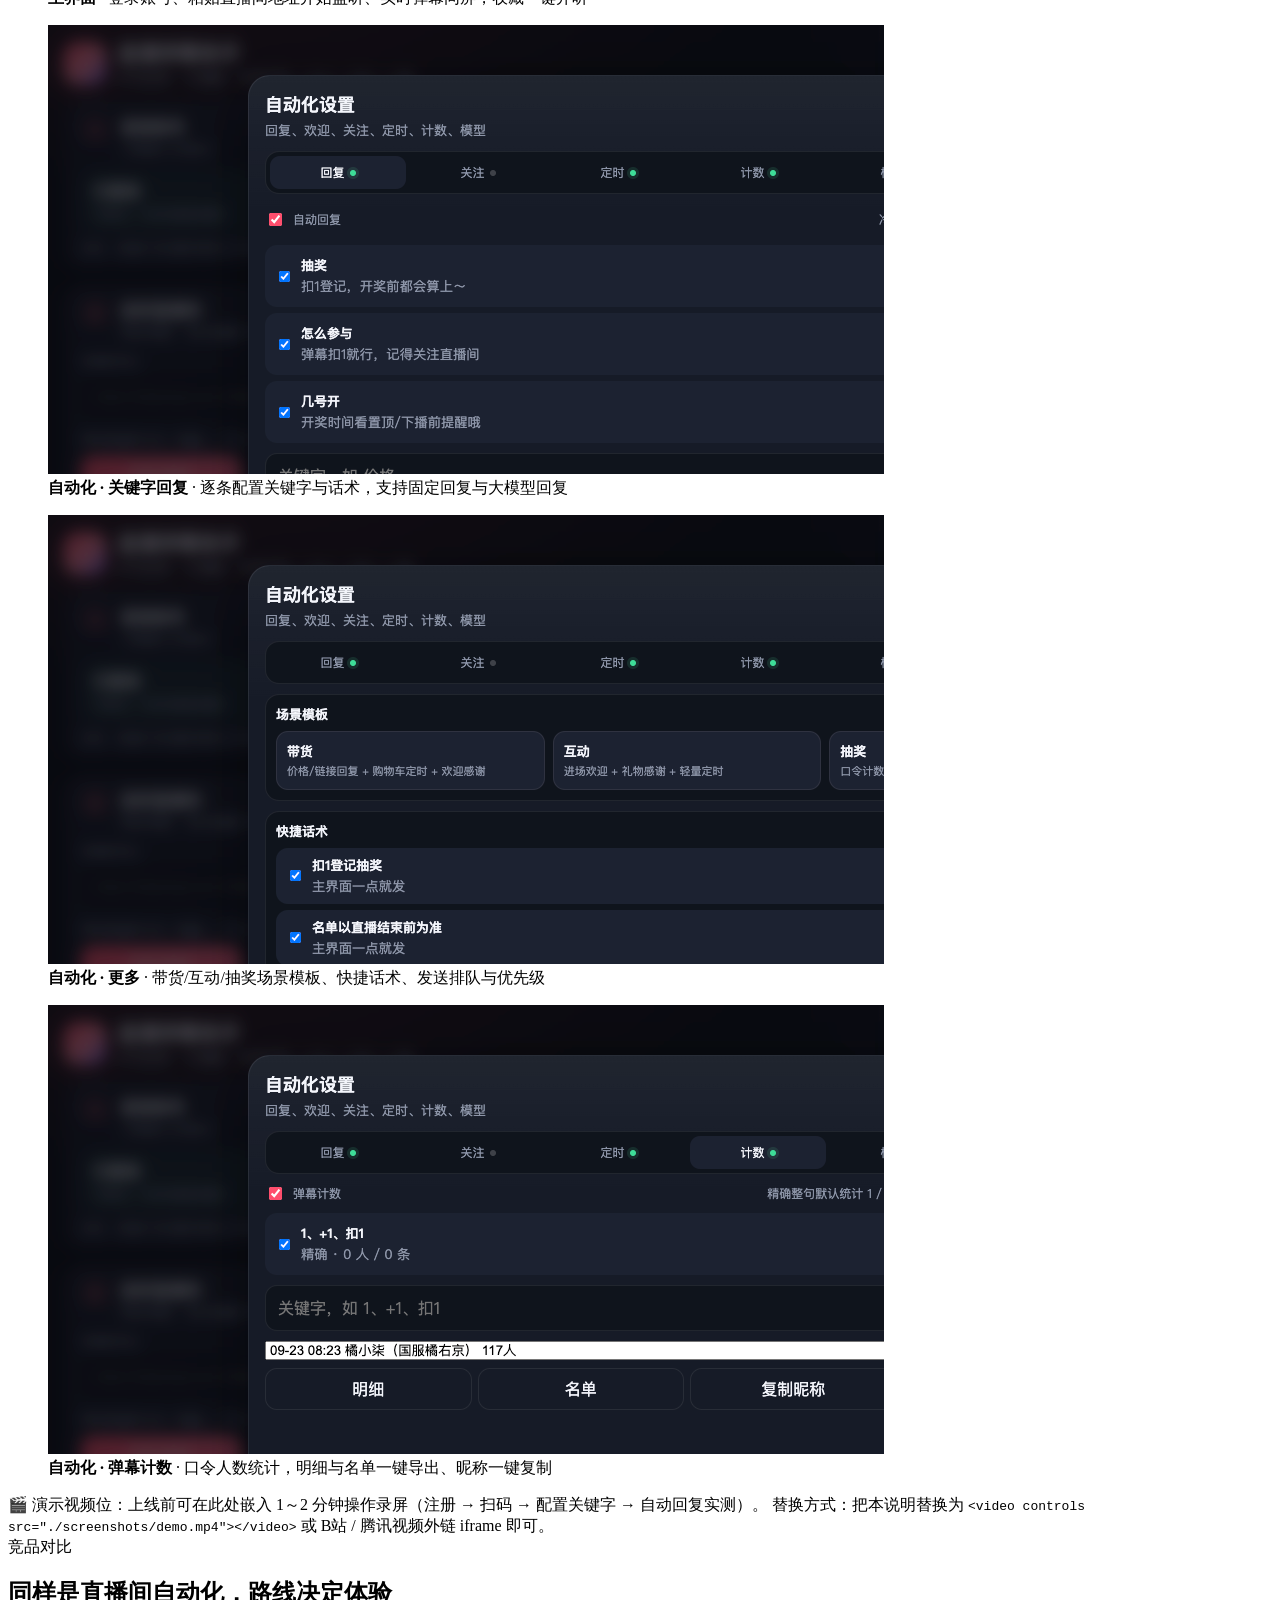
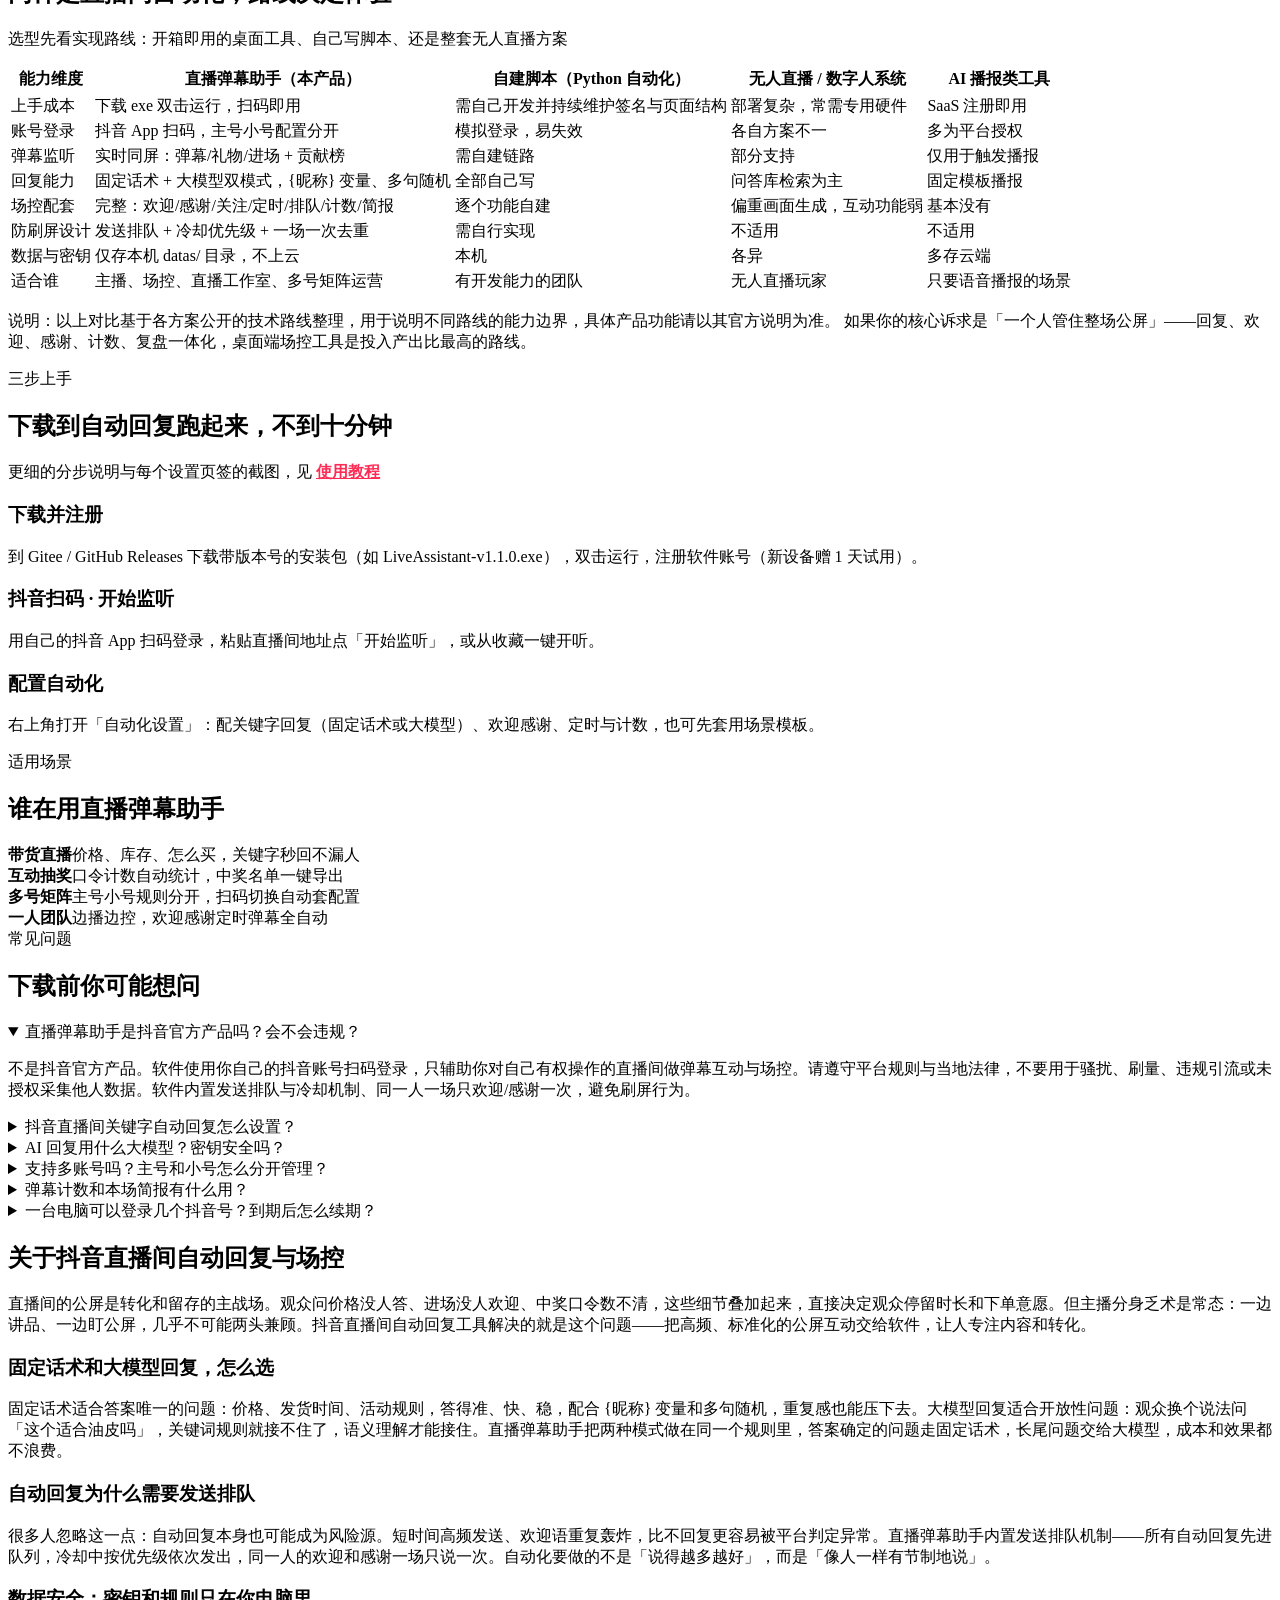
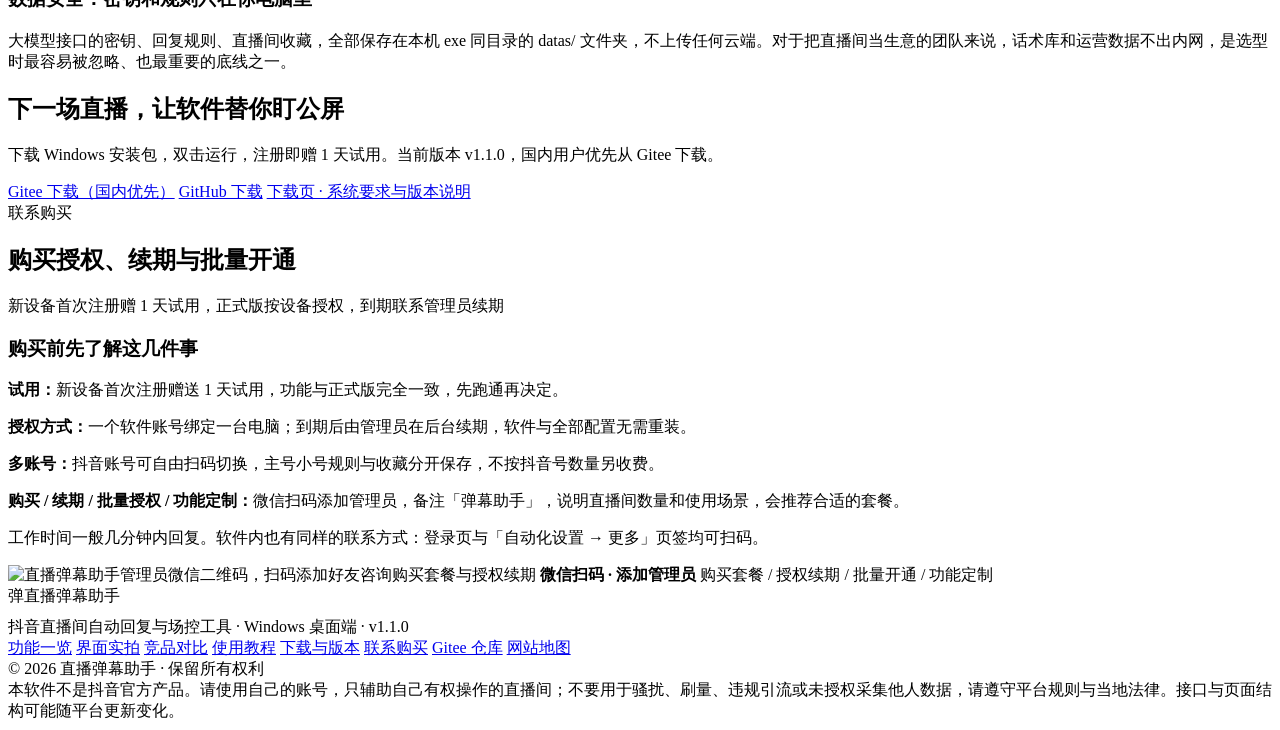
==== commit d2d4e712: "docs: README 与宣传页更新至 v1.1.0（标注支持抖音 + 小红书双平台） - README：版本号、功能表新增平台切换/小红书扫码、第一次使用改为双平台流程、版本说明补 v1.1.0 " ====
--- a/docs/index.html
+++ b/docs/index.html
@@ -49,7 +49,7 @@
   "alternateName": "LiveAssistant",
   "applicationCategory": "BusinessApplication",
   "operatingSystem": "Windows",
-  "softwareVersion": "1.0.0",
+  "softwareVersion": "1.1.0",
   "description": "Windows 桌面端抖音直播间场控工具：扫码登录自己的抖音账号，实时监听弹幕，关键字固定话术或大模型自动回复，支持进场欢迎、礼物感谢、定时弹幕、口令计数与本场简报。",
   "url": "https://dylive.tgmship.com/",
   "downloadUrl": "https://gitee.com/jiangbo/dy_live_tool/releases",
@@ -224,7 +224,7 @@
   <section class="hero">
     <div class="wrap hero-grid">
       <div>
-        <span class="eyebrow">Windows 桌面端 · v1.0.0 · 双击即用</span>
+        <span class="eyebrow">Windows 桌面端 · v1.1.0 · 双击即用</span>
         <h1>用自己的抖音账号<br><em>听直播 · 回弹幕 · 做场控</em></h1>
         <p class="hero-sub">
           扫码登录，弹幕实时同屏；关键字自动回复（固定话术或大模型）、进场欢迎、礼物感谢、
@@ -245,6 +245,34 @@
         <div class="mock-bar"><i></i><i></i><i></i><span>LiveAssistant · 主界面</span></div>
         <img src="./screenshots/01-main.png" alt="直播弹幕助手主界面：账号登录、直播间监听、收藏与实时弹幕同屏显示" width="836" height="449" fetchpriority="high">
         <div class="mock-foot"><span>弹幕 / 礼物 / 进场实时同屏</span><span>右上角打开自动化设置</span></div>
+      </div>
+    </div>
+  </section>
+
+  <!-- ============ v1.1.0 双平台首发横幅 ============ -->
+  <section class="dual-platform-band">
+    <div class="wrap">
+      <div class="dp-row">
+        <div class="dp-text">
+          <span class="eyebrow">v1.1.0 双平台首发</span>
+          <h2>同一台电脑，同一套规则，抖音 + 小红书一起管</h2>
+          <p>v1.1.0 起顶部新增「抖音 / 小红书」平台切换 Tab，登录态、规则、收藏、计数全部按平台分别保存。粘贴直播间 URL 时自动识别平台（<code>xiaohongshu.com</code> / <code>live.douyin.com</code>），收藏列表带平台色标，跨平台互不干扰。</p>
+          <ul class="dp-points">
+            <li>小红书直播：扫码登录 → 监听弹幕 → 关键字 / AI 回复 / 计数 / 欢迎 / 礼物</li>
+            <li>抖音直播：保留 v1.0.x 全部能力，零回归</li>
+            <li>UI 行为：Tab 切换会自动持久化并加载对应平台数据，URL 自动识别</li>
+          </ul>
+        </div>
+        <div class="dp-visual" aria-hidden="true">
+          <div class="dp-tab dp-tab-on"><span class="dp-dot dp-douyin"></span>抖音</div>
+          <div class="dp-tab"><span class="dp-dot dp-xhs"></span>小红书</div>
+          <div class="dp-card">
+            <div class="dp-line dp-line-1"></div>
+            <div class="dp-line dp-line-2"></div>
+            <div class="dp-line dp-line-3"></div>
+            <div class="dp-line dp-line-4"></div>
+          </div>
+        </div>
       </div>
     </div>
   </section>
@@ -456,7 +484,7 @@
       <div class="steps">
         <div class="step">
           <h3>下载并注册</h3>
-          <p>到 Gitee / GitHub Releases 下载带版本号的安装包（如 LiveAssistant-v1.0.0.exe），双击运行，注册软件账号（新设备赠 1 天试用）。</p>
+          <p>到 Gitee / GitHub Releases 下载带版本号的安装包（如 LiveAssistant-v1.1.0.exe），双击运行，注册软件账号（新设备赠 1 天试用）。</p>
         </div>
         <div class="step">
           <h3>抖音扫码 · 开始监听</h3>
@@ -549,7 +577,7 @@
     <div class="wrap">
       <div class="cta">
         <h2>下一场直播，让软件替你盯公屏</h2>
-        <p>下载 Windows 安装包，双击运行，注册即赠 1 天试用。当前版本 v1.0.0，国内用户优先从 Gitee 下载。</p>
+        <p>下载 Windows 安装包，双击运行，注册即赠 1 天试用。当前版本 v1.1.0，国内用户优先从 Gitee 下载。</p>
         <div class="row">
           <a class="btn btn-primary" href="https://gitee.com/jiangbo/dy_live_tool/releases" rel="nofollow noopener" target="_blank">Gitee 下载（国内优先）</a>
           <a class="btn btn-ghost" href="https://github.com/myhgjb666/dy_live_tool/releases" rel="nofollow noopener" target="_blank">GitHub 下载</a>
@@ -592,7 +620,7 @@
     <div class="foot-grid">
       <div>
         <div class="logo" style="margin-bottom:10px"><span class="logo-mark" aria-hidden="true">弹</span>直播弹幕助手</div>
-        <div>抖音直播间自动回复与场控工具 · Windows 桌面端 · v1.0.0</div>
+        <div>抖音直播间自动回复与场控工具 · Windows 桌面端 · v1.1.0</div>
       </div>
       <nav class="foot-links" aria-label="页脚导航">
         <a href="#features">功能一览</a>
@@ -606,9 +634,7 @@
       </nav>
     </div>
     <div class="icp">
-      © 2026 直播弹幕助手 · 保留所有权利　|　
-      <!-- ★ 备案信息：如已备案请填写真实备案号；未备案可整段删除（境外托管不强制） -->
-      <a href="https://beian.miit.gov.cn/" rel="nofollow noopener" target="_blank">备案信息待补充</a>
+      © 2026 直播弹幕助手 · 保留所有权利
       <br>
       本软件不是抖音官方产品。请使用自己的账号，只辅助自己有权操作的直播间；不要用于骚扰、刷量、违规引流或未授权采集他人数据，请遵守平台规则与当地法律。接口与页面结构可能随平台更新变化。
     </div>
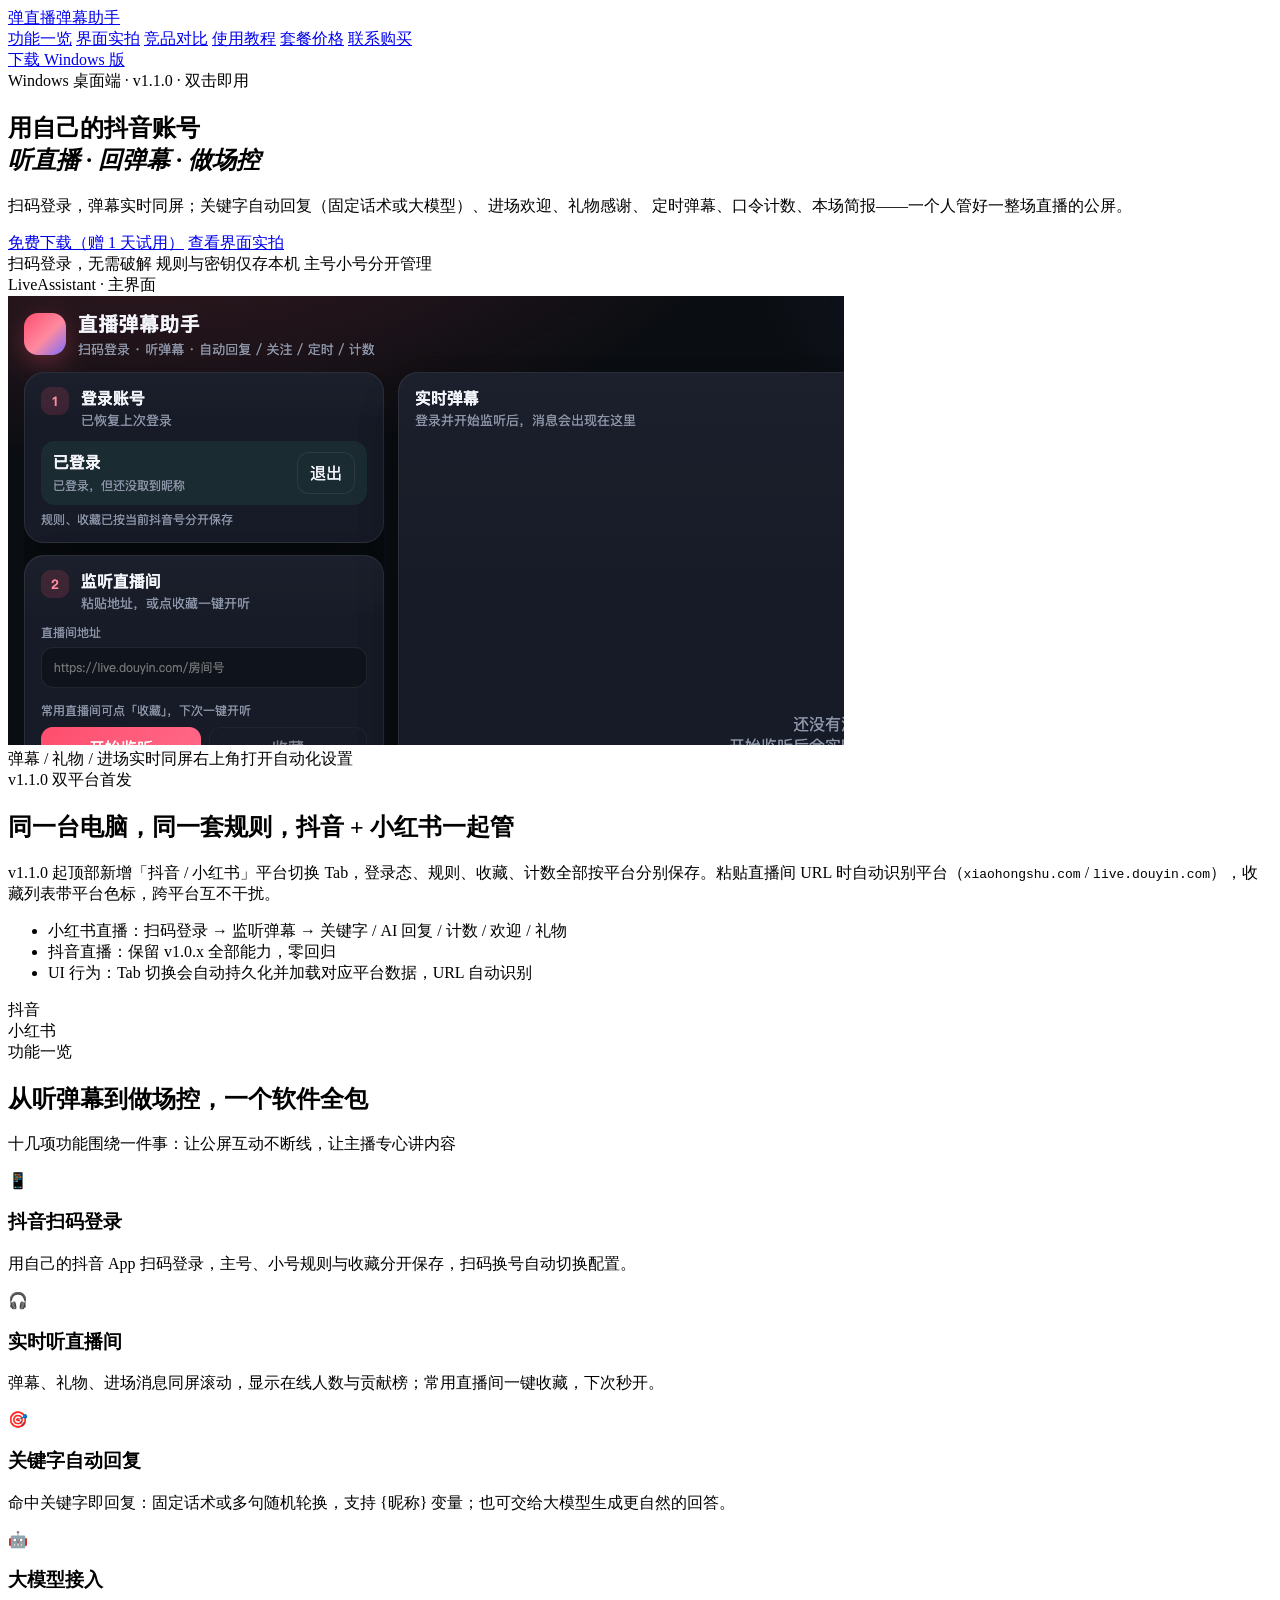
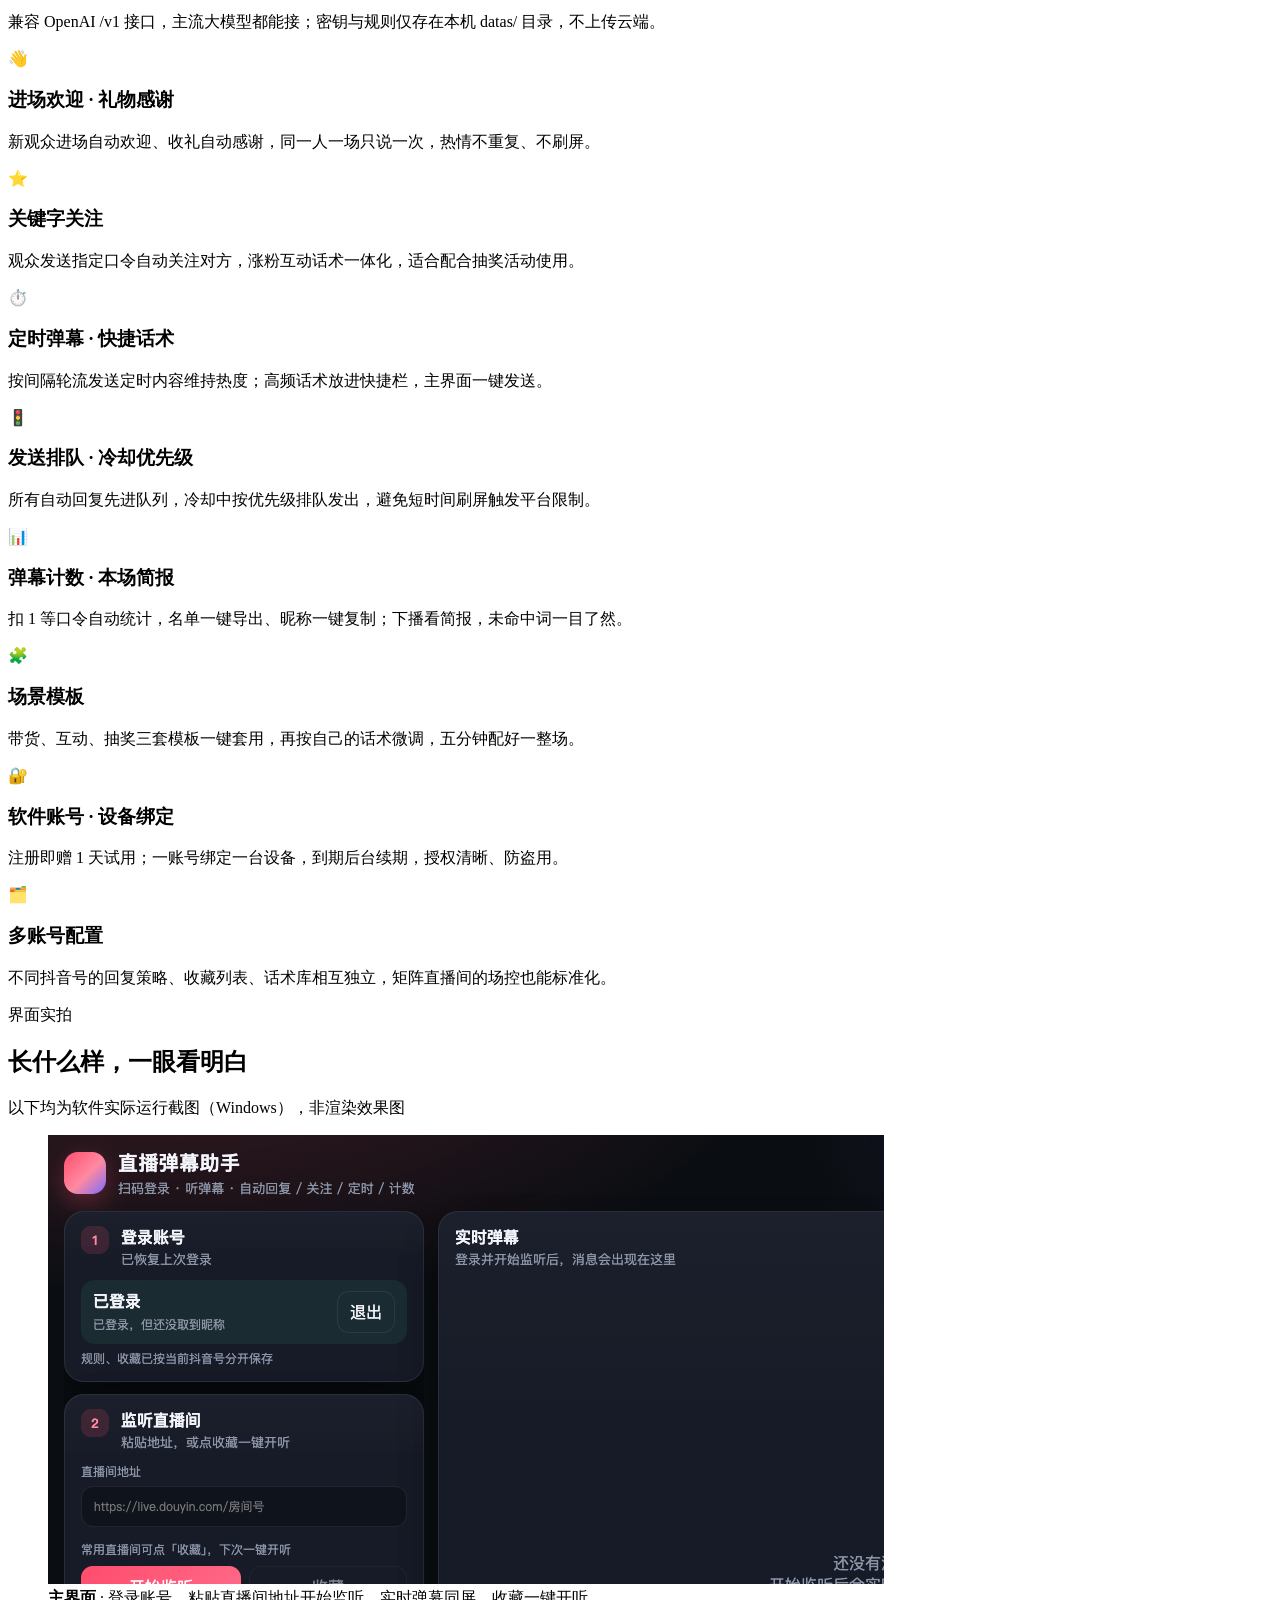
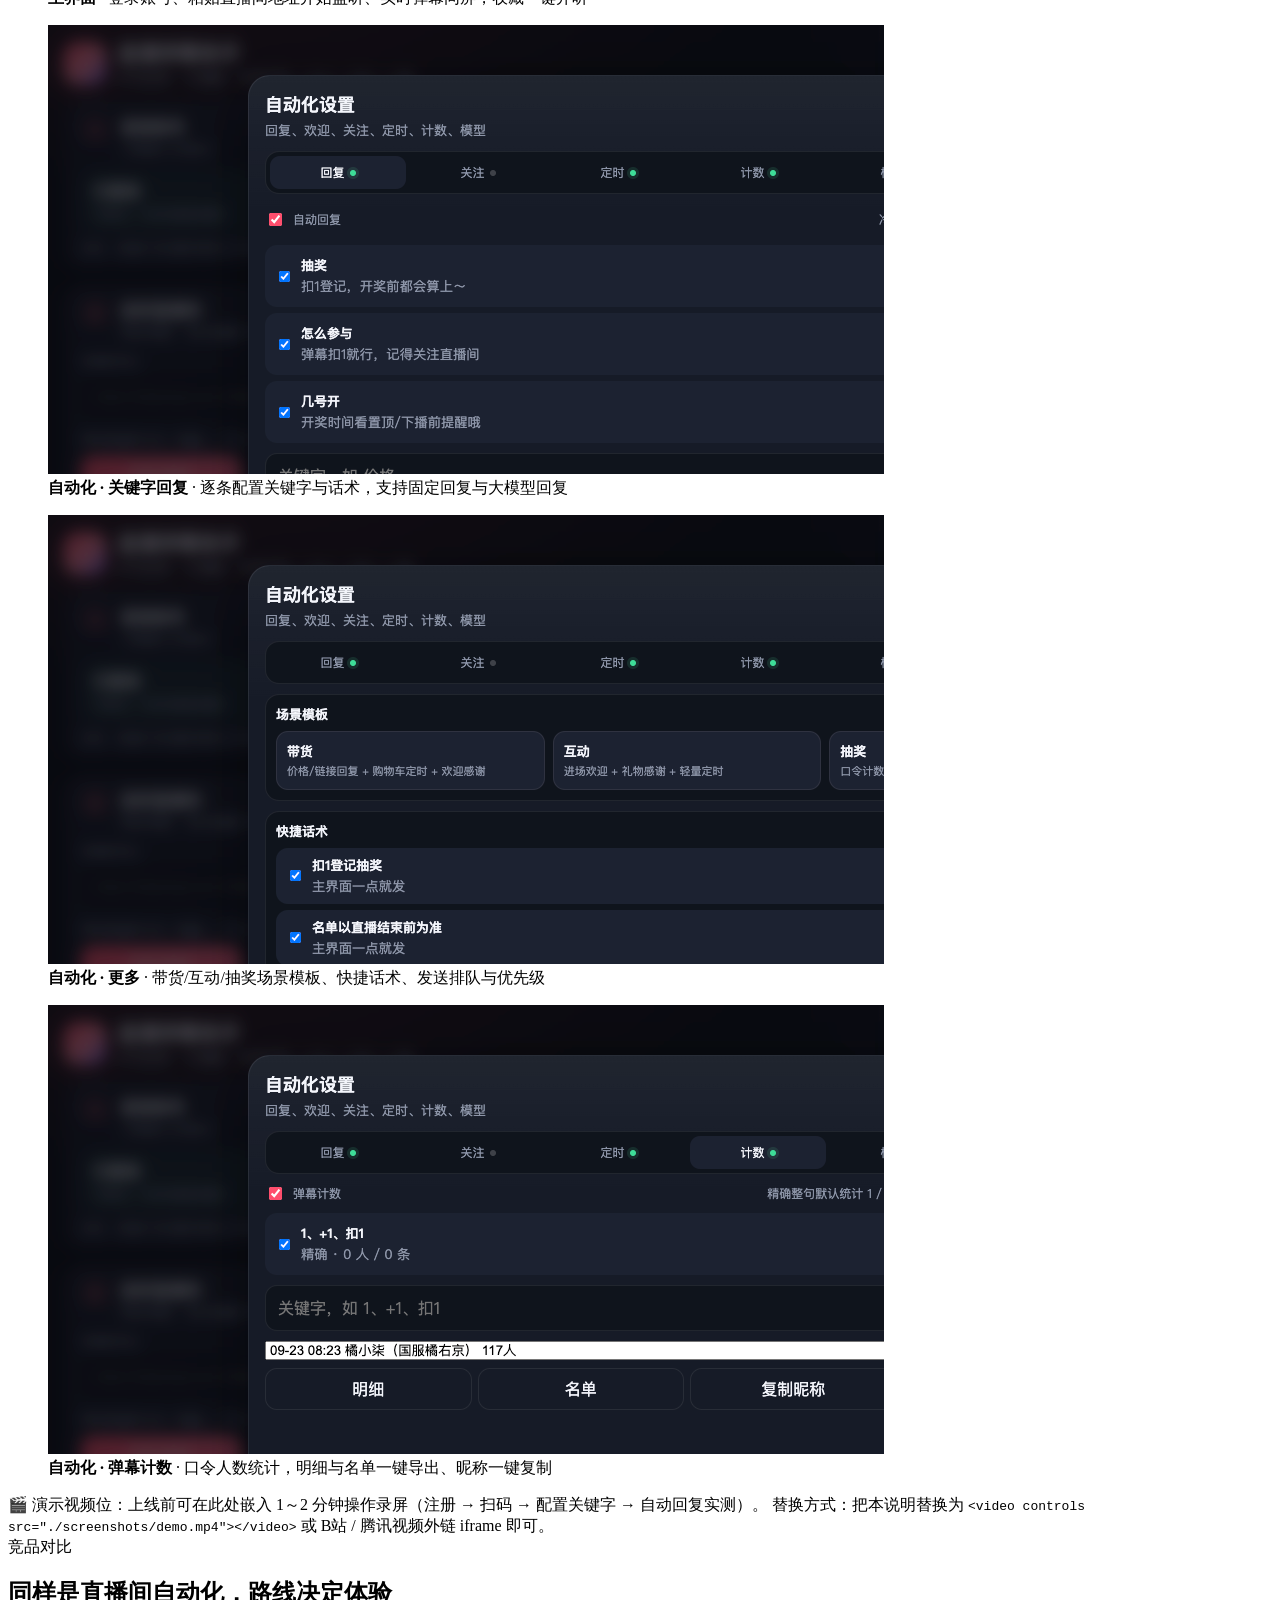
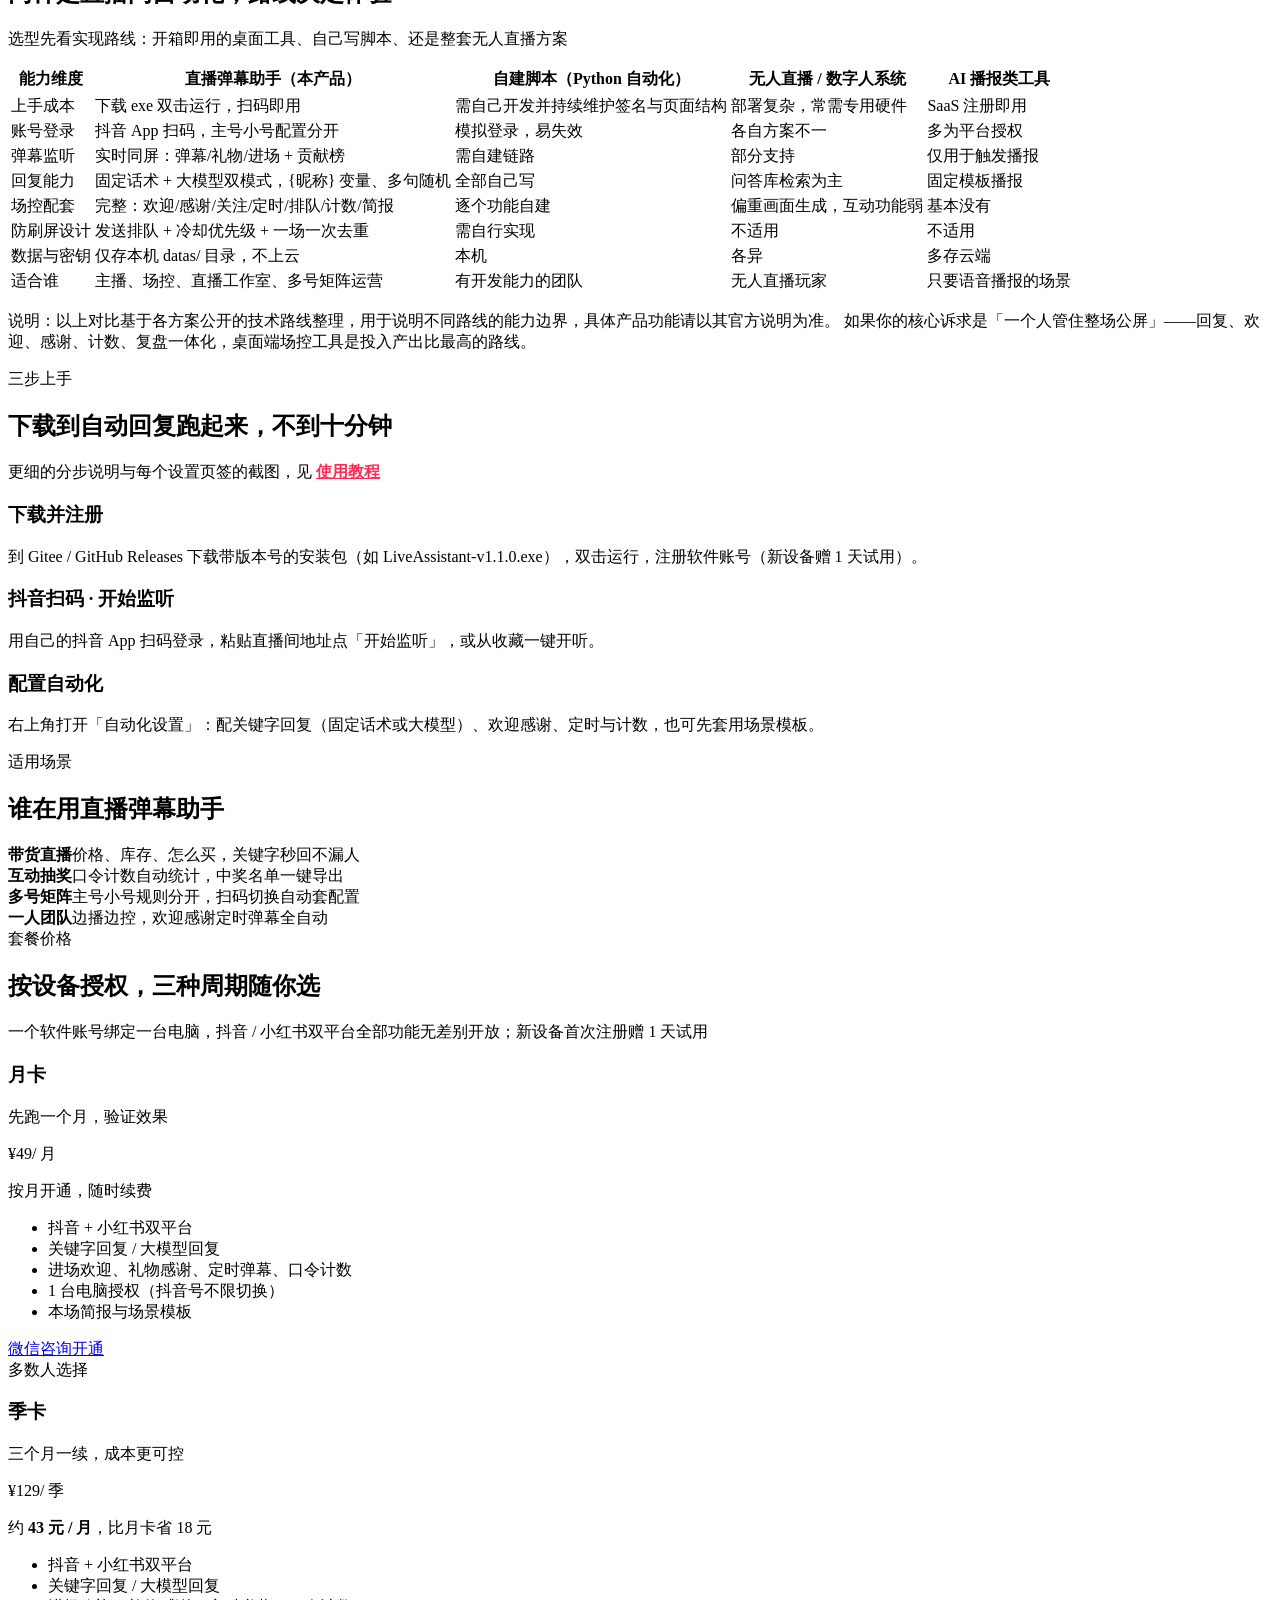
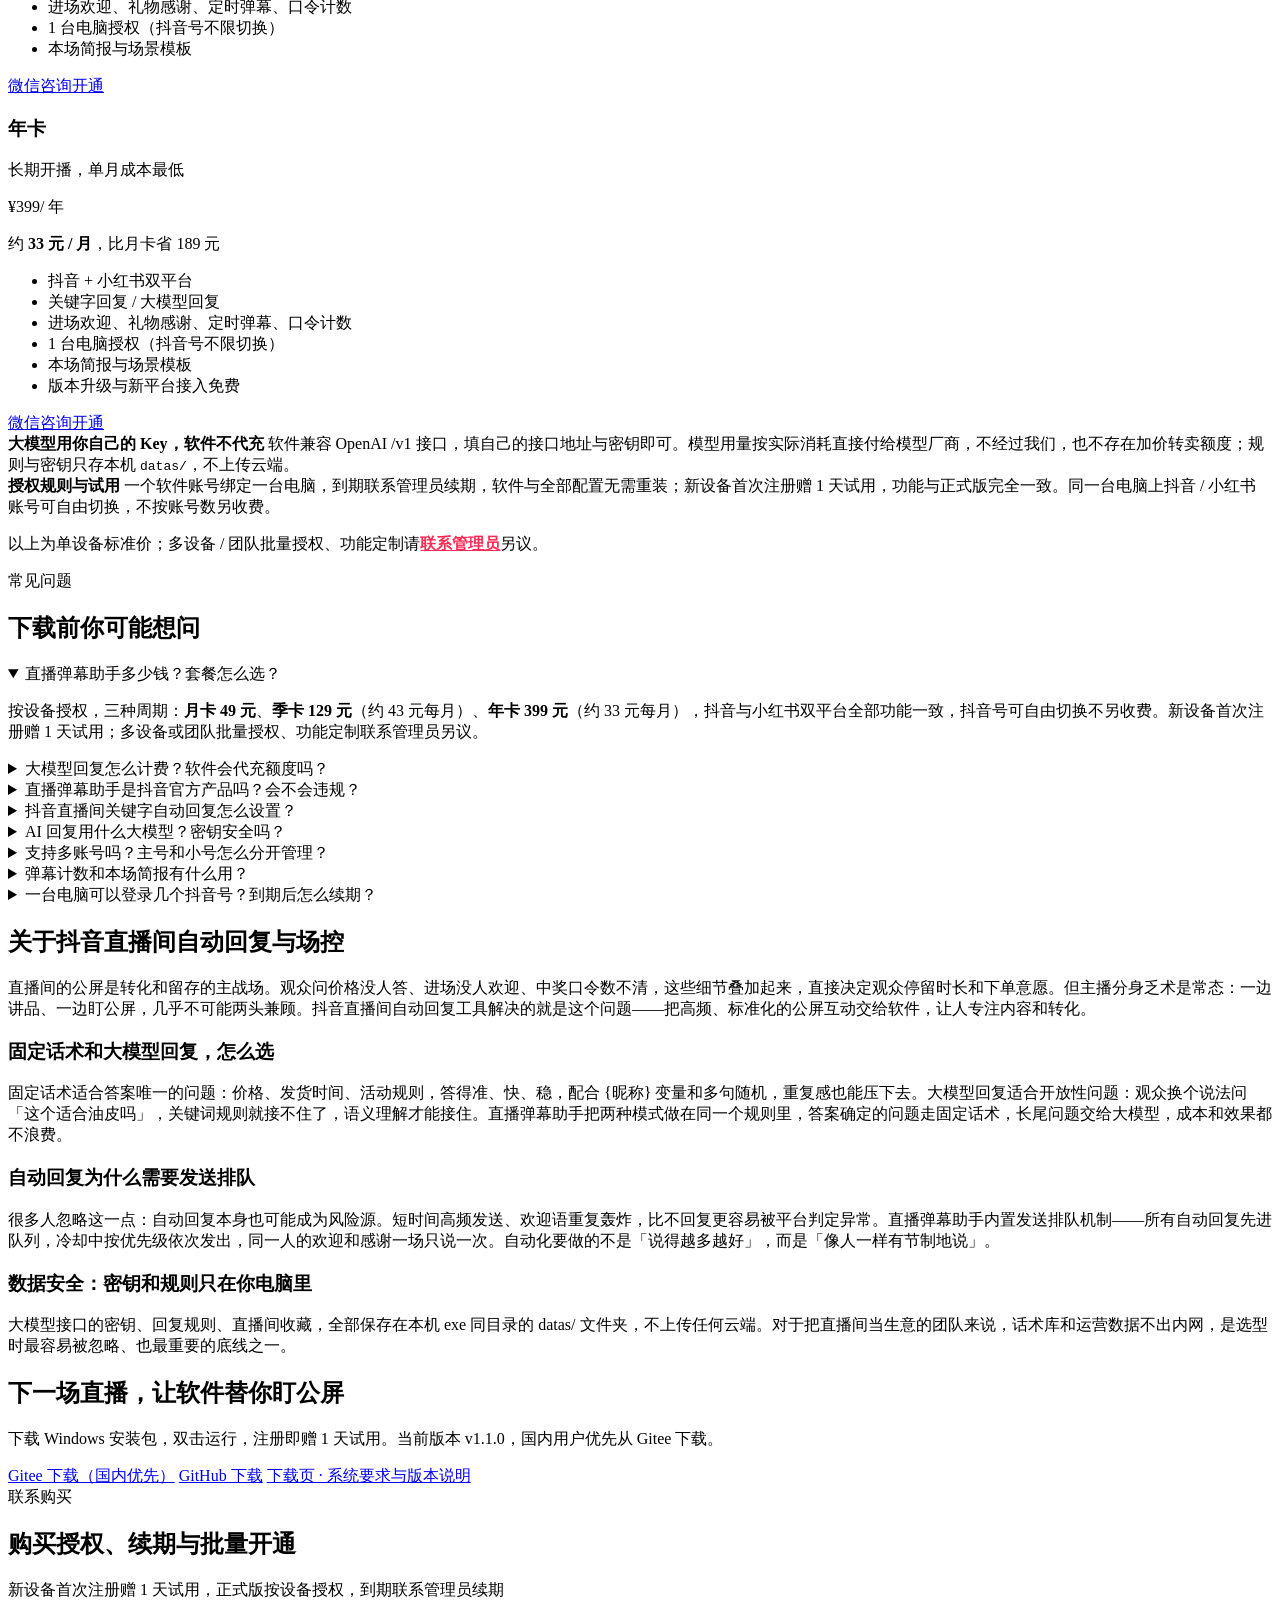
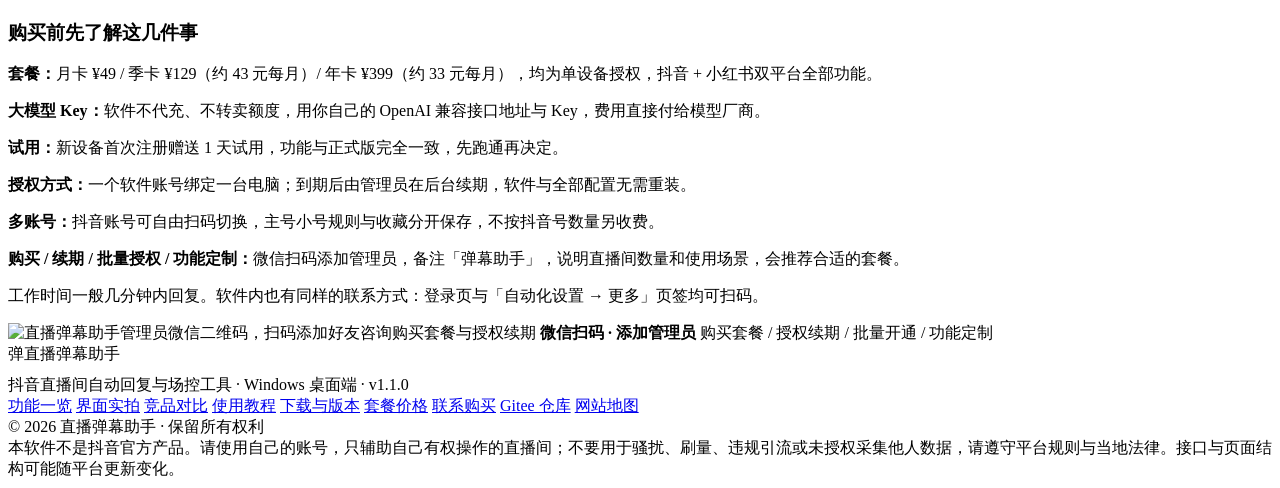
==== commit 770abde2: "docs: 宣传页新增套餐价格区块（月卡49/季卡129/年卡399，大模型自带Key）" ====
--- a/docs/index.html
+++ b/docs/index.html
@@ -10,8 +10,8 @@
      · 更换域名时执行 ./set-domain.sh 你的新域名.com 一键同步
      ============================================================ -->
 <title>抖音直播弹幕助手_直播间自动回复与场控工具-Windows版下载</title>
-<meta name="description" content="抖音直播弹幕助手（Windows 桌面端）：扫码登录自己的抖音账号，实时监听直播间弹幕，关键字固定话术或大模型自动回复，支持进场欢迎、礼物感谢、定时弹幕、口令计数与本场简报，规则与密钥仅存本机。">
-<meta name="keywords" content="抖音直播弹幕助手,直播间自动回复软件,抖音弹幕自动回复工具,直播间关键字回复,直播场控软件,抖音直播助手,进场欢迎,礼物感谢,弹幕计数">
+<meta name="description" content="抖音直播弹幕助手（Windows 桌面端）：扫码登录自己的抖音账号，实时监听直播间弹幕，关键字固定话术或大模型自动回复，支持进场欢迎、礼物感谢、定时弹幕、口令计数与本场简报，规则与密钥仅存本机。月卡 49 元起，大模型使用自己的 API Key。">
+<meta name="keywords" content="抖音直播弹幕助手,直播间自动回复软件,抖音弹幕自动回复工具,直播间关键字回复,直播场控软件,抖音直播助手,进场欢迎,礼物感谢,弹幕计数,直播弹幕助手多少钱,直播间自动回复软件价格">
 <link rel="canonical" href="https://dylive.tgmship.com/">
 <meta name="robots" content="index,follow,max-image-preview:large,max-snippet:-1,max-video-preview:-1">
 <meta name="author" content="直播弹幕助手">
@@ -54,10 +54,17 @@
   "url": "https://dylive.tgmship.com/",
   "downloadUrl": "https://gitee.com/jiangbo/dy_live_tool/releases",
   "offers": {
-    "@type": "Offer",
-    "price": "0",
+    "@type": "AggregateOffer",
     "priceCurrency": "CNY",
-    "description": "新设备首次注册赠 1 天试用，正式版按设备授权"
+    "lowPrice": "49",
+    "highPrice": "399",
+    "offerCount": "3",
+    "description": "按设备授权，新设备首次注册赠 1 天试用；大模型使用用户自己的 API Key",
+    "offers": [
+      { "@type": "Offer", "name": "月卡", "price": "49", "priceCurrency": "CNY", "description": "1 个月授权，支持抖音 + 小红书双平台" },
+      { "@type": "Offer", "name": "季卡", "price": "129", "priceCurrency": "CNY", "description": "3 个月授权，约 43 元 / 月" },
+      { "@type": "Offer", "name": "年卡", "price": "399", "priceCurrency": "CNY", "description": "12 个月授权，约 33 元 / 月" }
+    ]
   },
   "featureList": [
     "抖音扫码登录",
@@ -87,6 +94,22 @@
       "acceptedAnswer": {
         "@type": "Answer",
         "text": "不是抖音官方产品。软件使用你自己的抖音账号扫码登录，只辅助你对自己有权操作的直播间做弹幕互动与场控。请遵守平台规则与当地法律，不要用于骚扰、刷量、违规引流或未授权采集他人数据。软件内置发送排队与冷却机制、同一人一场只欢迎/感谢一次，避免刷屏行为。"
+      }
+    },
+    {
+      "@type": "Question",
+      "name": "直播弹幕助手多少钱？套餐怎么选？",
+      "acceptedAnswer": {
+        "@type": "Answer",
+        "text": "按设备授权，三种周期：月卡 49 元、季卡 129 元（约 43 元每月）、年卡 399 元（约 33 元每月），抖音与小红书双平台全部功能一致。新设备首次注册赠 1 天试用；多设备或团队批量授权、功能定制需联系管理员另议。"
+      }
+    },
+    {
+      "@type": "Question",
+      "name": "大模型回复怎么计费？软件会代充额度吗？",
+      "acceptedAnswer": {
+        "@type": "Answer",
+        "text": "不会代充，也不转卖额度。软件兼容 OpenAI /v1 接口，你填入自己的接口地址与 Key，模型用量由你直接向模型厂商付费，软件只负责调用。密钥与规则仅保存在本机 datas/ 目录，不上传云端。"
       }
     },
     {
@@ -198,7 +221,7 @@
 }
 </script>
 
-<link rel="stylesheet" href="/assets/style.v2.css">
+<link rel="stylesheet" href="/assets/style.v3.css">
 </head>
 <body>
 
@@ -212,6 +235,7 @@
       <a href="#shots">界面实拍</a>
       <a href="#compare">竞品对比</a>
       <a href="/guide">使用教程</a>
+      <a href="#pricing">套餐价格</a>
       <a href="#contact">联系购买</a>
     </nav>
     <a class="btn btn-primary btn-sm" href="/download">下载 Windows 版</a>
@@ -514,6 +538,79 @@
     </div>
   </section>
 
+  <!-- ============ 套餐价格 ============ -->
+  <section id="pricing">
+    <div class="wrap">
+      <div class="sec-head">
+        <span class="eyebrow">套餐价格</span>
+        <h2>按设备授权，三种周期随你选</h2>
+        <p>一个软件账号绑定一台电脑，抖音 / 小红书双平台全部功能无差别开放；新设备首次注册赠 1 天试用</p>
+      </div>
+      <div class="price-grid">
+        <article class="price-card">
+          <h3>月卡</h3>
+          <p class="price-desc">先跑一个月，验证效果</p>
+          <div class="price-amount"><span class="cur">¥</span>49<span class="unit">/ 月</span></div>
+          <p class="price-sub">按月开通，随时续费</p>
+          <ul class="price-list">
+            <li>抖音 + 小红书双平台</li>
+            <li>关键字回复 / 大模型回复</li>
+            <li>进场欢迎、礼物感谢、定时弹幕、口令计数</li>
+            <li>1 台电脑授权（抖音号不限切换）</li>
+            <li>本场简报与场景模板</li>
+          </ul>
+          <a class="btn btn-ghost" href="#contact">微信咨询开通</a>
+        </article>
+
+        <article class="price-card featured">
+          <span class="price-badge">多数人选择</span>
+          <h3>季卡</h3>
+          <p class="price-desc">三个月一续，成本更可控</p>
+          <div class="price-amount"><span class="cur">¥</span>129<span class="unit">/ 季</span></div>
+          <p class="price-sub">约 <b>43 元 / 月</b>，比月卡省 18 元</p>
+          <ul class="price-list">
+            <li>抖音 + 小红书双平台</li>
+            <li>关键字回复 / 大模型回复</li>
+            <li>进场欢迎、礼物感谢、定时弹幕、口令计数</li>
+            <li>1 台电脑授权（抖音号不限切换）</li>
+            <li>本场简报与场景模板</li>
+          </ul>
+          <a class="btn btn-primary" href="#contact">微信咨询开通</a>
+        </article>
+
+        <article class="price-card">
+          <h3>年卡</h3>
+          <p class="price-desc">长期开播，单月成本最低</p>
+          <div class="price-amount"><span class="cur">¥</span>399<span class="unit">/ 年</span></div>
+          <p class="price-sub">约 <b>33 元 / 月</b>，比月卡省 189 元</p>
+          <ul class="price-list">
+            <li>抖音 + 小红书双平台</li>
+            <li>关键字回复 / 大模型回复</li>
+            <li>进场欢迎、礼物感谢、定时弹幕、口令计数</li>
+            <li>1 台电脑授权（抖音号不限切换）</li>
+            <li>本场简报与场景模板</li>
+            <li>版本升级与新平台接入免费</li>
+          </ul>
+          <a class="btn btn-ghost" href="#contact">微信咨询开通</a>
+        </article>
+      </div>
+
+      <div class="price-notes">
+        <div class="price-note-item">
+          <b>大模型用你自己的 Key，软件不代充</b>
+          软件兼容 OpenAI /v1 接口，填自己的接口地址与密钥即可。模型用量按实际消耗直接付给模型厂商，不经过我们，也不存在加价转卖额度；规则与密钥只存本机 <code>datas/</code>，不上传云端。
+        </div>
+        <div class="price-note-item">
+          <b>授权规则与试用</b>
+          一个软件账号绑定一台电脑，到期联系管理员续期，软件与全部配置无需重装；新设备首次注册赠 1 天试用，功能与正式版完全一致。同一台电脑上抖音 / 小红书账号可自由切换，不按账号数另收费。
+        </div>
+      </div>
+      <p class="price-foot">
+        以上为单设备标准价；多设备 / 团队批量授权、功能定制请<a href="#contact" style="color:#fe2c55;font-weight:600">联系管理员</a>另议。
+      </p>
+    </div>
+  </section>
+
   <!-- ============ FAQ ============ -->
   <section id="faq" class="shots-wrap">
     <div class="wrap">
@@ -523,6 +620,14 @@
       </div>
       <div class="faq">
         <details open>
+          <summary>直播弹幕助手多少钱？套餐怎么选？</summary>
+          <p>按设备授权，三种周期：<b>月卡 49 元</b>、<b>季卡 129 元</b>（约 43 元每月）、<b>年卡 399 元</b>（约 33 元每月），抖音与小红书双平台全部功能一致，抖音号可自由切换不另收费。新设备首次注册赠 1 天试用；多设备或团队批量授权、功能定制联系管理员另议。</p>
+        </details>
+        <details>
+          <summary>大模型回复怎么计费？软件会代充额度吗？</summary>
+          <p>不会代充，也不转卖额度。软件兼容 OpenAI /v1 接口，你填入自己的接口地址与 Key，模型用量由你直接向模型厂商付费，软件只负责调用。这样可以按需选模型、随时换厂商，成本透明；密钥与规则仅保存在本机 datas/ 目录，不上传云端。</p>
+        </details>
+        <details>
           <summary>直播弹幕助手是抖音官方产品吗？会不会违规？</summary>
           <p>不是抖音官方产品。软件使用你自己的抖音账号扫码登录，只辅助你对自己有权操作的直播间做弹幕互动与场控。请遵守平台规则与当地法律，不要用于骚扰、刷量、违规引流或未授权采集他人数据。软件内置发送排队与冷却机制、同一人一场只欢迎/感谢一次，避免刷屏行为。</p>
         </details>
@@ -598,6 +703,8 @@
       <div class="contact-grid">
         <div class="contact-card">
           <h3>购买前先了解这几件事</h3>
+          <p><b>套餐：</b>月卡 ¥49 / 季卡 ¥129（约 43 元每月）/ 年卡 ¥399（约 33 元每月），均为单设备授权，抖音 + 小红书双平台全部功能。</p>
+          <p><b>大模型 Key：</b>软件不代充、不转卖额度，用你自己的 OpenAI 兼容接口地址与 Key，费用直接付给模型厂商。</p>
           <p><b>试用：</b>新设备首次注册赠送 1 天试用，功能与正式版完全一致，先跑通再决定。</p>
           <p><b>授权方式：</b>一个软件账号绑定一台电脑；到期后由管理员在后台续期，软件与全部配置无需重装。</p>
           <p><b>多账号：</b>抖音账号可自由扫码切换，主号小号规则与收藏分开保存，不按抖音号数量另收费。</p>
@@ -628,6 +735,7 @@
         <a href="#compare">竞品对比</a>
         <a href="/guide">使用教程</a>
         <a href="/download">下载与版本</a>
+        <a href="#pricing">套餐价格</a>
         <a href="#contact">联系购买</a>
         <a href="https://gitee.com/jiangbo/dy_live_tool" rel="nofollow noopener" target="_blank">Gitee 仓库</a>
         <a href="/sitemap.xml">网站地图</a>
